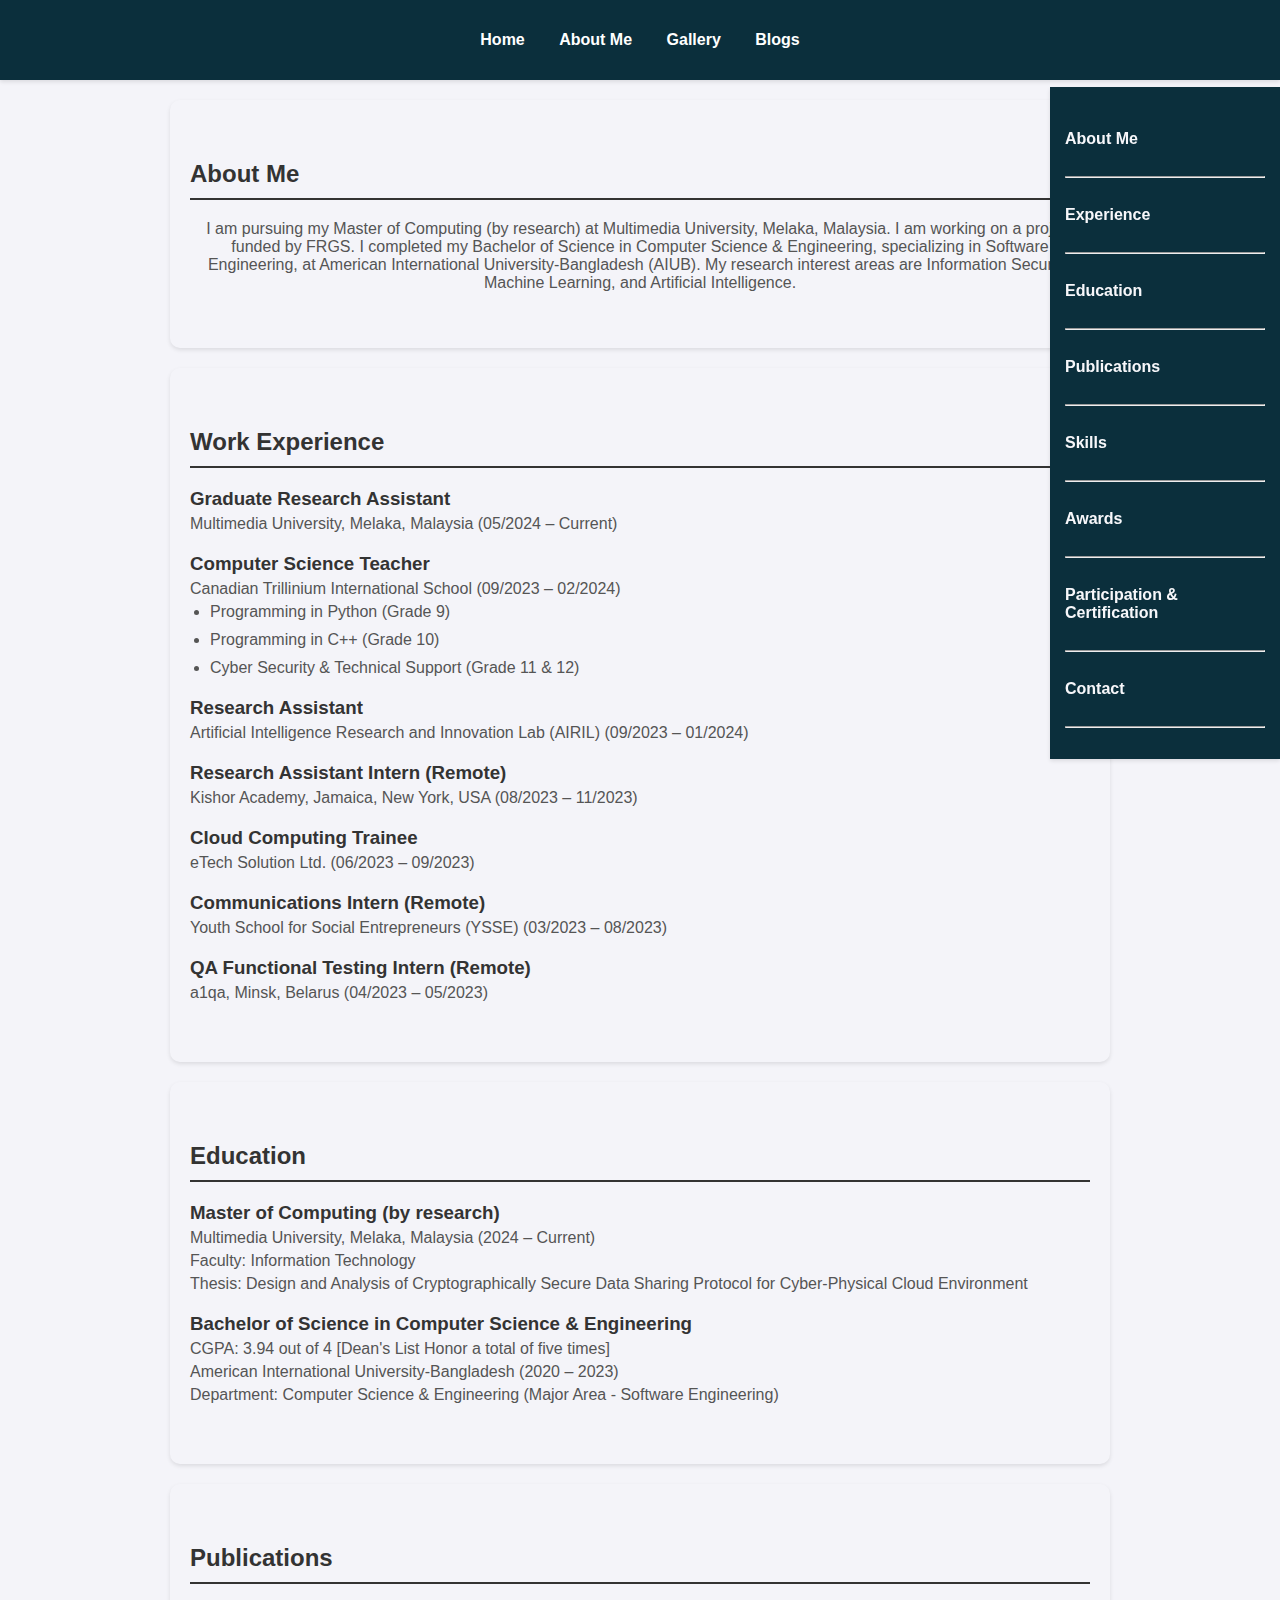
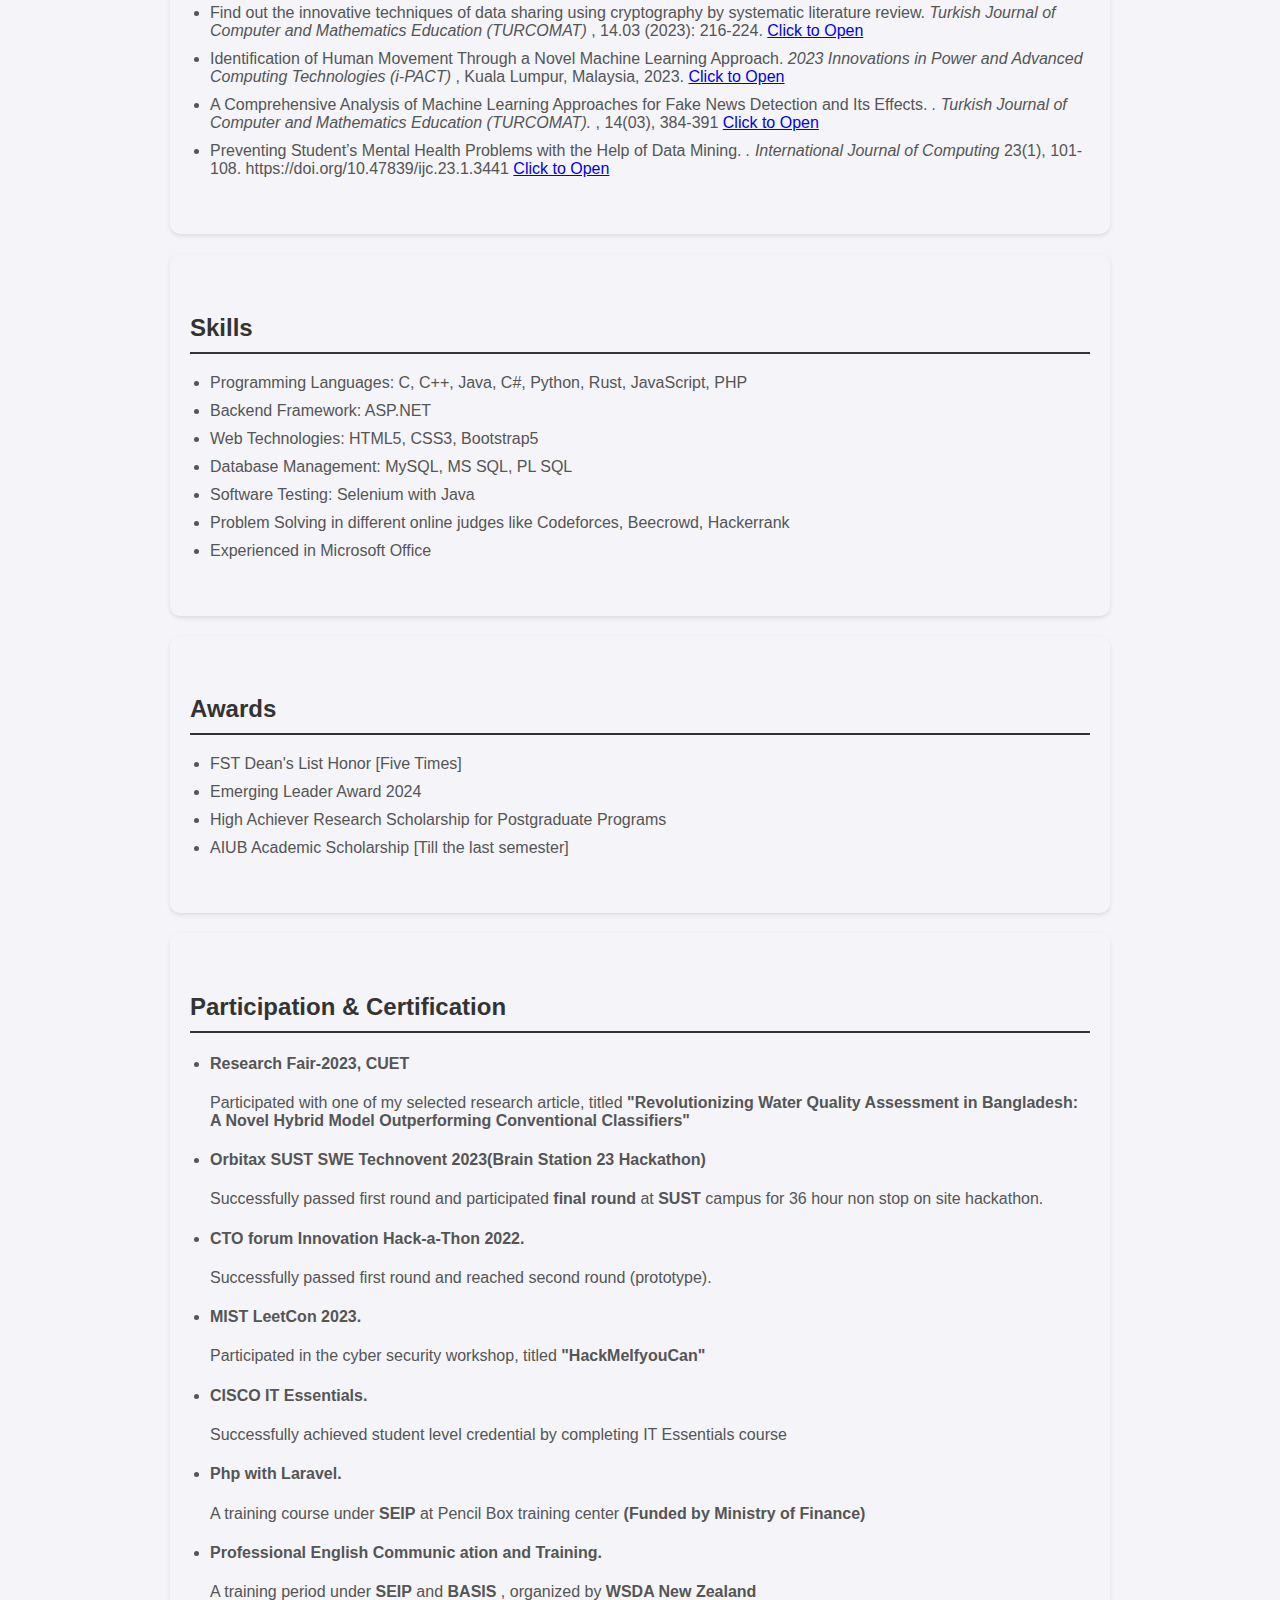
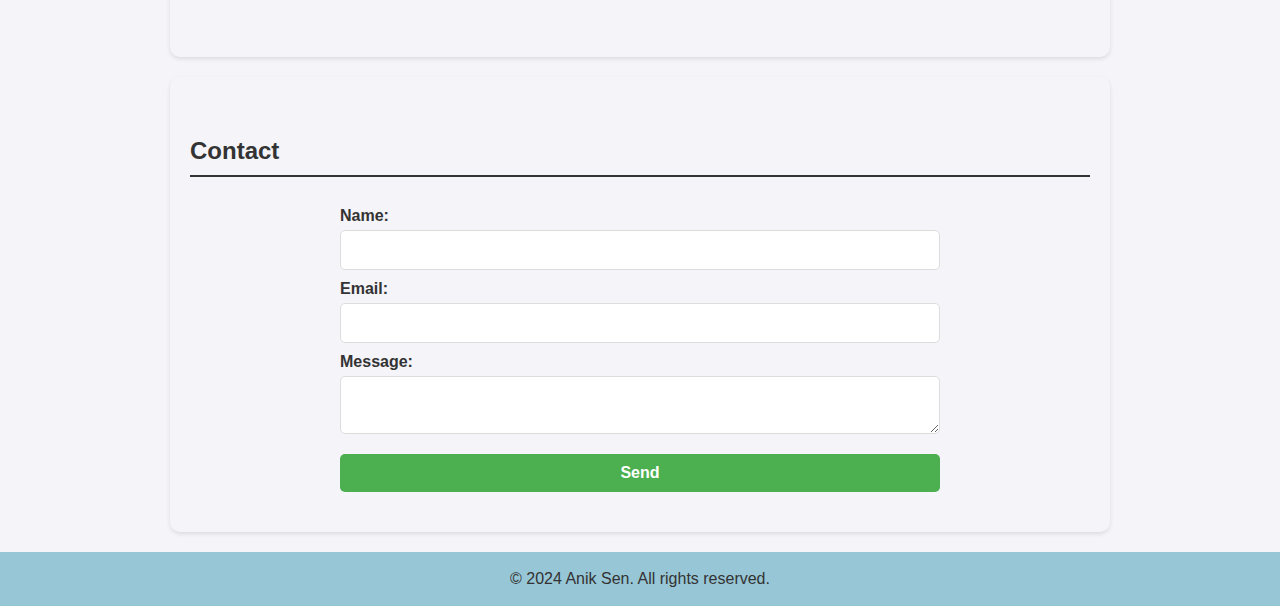
==== about_me.html @ b9b6cc16 "Updated on 8th July, 2024" ====
<!DOCTYPE html>
<html lang="en">
  <head>
    <meta charset="UTF-8" />
    <meta name="viewport" content="width=device-width, initial-scale=1.0" />
    <title>Anik Sen - Portfolio</title>
    <link rel="stylesheet" href="styles.css" />
  </head>
  <body>
    <header>
      <nav class="main-nav">
        <ul>
          <li><a href="#home">Home</a></li>
          <li><a href="about_me.html">About Me</a></li>

          <li><a href="gallery.html">Gallery</a></li>
         <li><a href="#home">Blogs</a></li>
         <!--  <li><a href="blog.html">Blogs</a></li>  --> 
        </ul>
      </nav>
    </header>

    <nav class="side-nav">
      <ul>
        <li><a href="#about">About Me</a></li>
        <hr></hr>
        <li><a href="#experience">Experience</a></li>
        <hr></hr>
        <li><a href="#education">Education</a></li>
        <hr></hr>
        <li><a href="#publications">Publications</a></li>
        <hr></hr>
        <li><a href="#skills">Skills</a></li>
        <hr></hr>
        <li><a href="#awards">Awards</a></li>
        <hr></hr>
        <li><a href="#participation">Participation & Certification</a></li>
        <hr></hr>
        <li><a href="#contact">Contact</a></li>
        <hr></hr>
      </ul>
    </nav>
    <section id="about">
      <h2>About Me</h2>
      <center>
        <p>
          I am pursuing my Master of Computing (by research) at Multimedia
          University, Melaka, Malaysia. I am working on a project funded by
          FRGS. I completed my Bachelor of Science in Computer Science &
          Engineering, specializing in Software Engineering, at American
          International University-Bangladesh (AIUB). My research interest areas
          are Information Security, Machine Learning, and Artificial
          Intelligence.
        </p>
      </center>
    </section>
    <section id="experience">
      <h2>Work Experience</h2>
      <div class="job">
        <h3>Graduate Research Assistant</h3>
        <p>Multimedia University, Melaka, Malaysia (05/2024 – Current)</p>
      </div>
      <div class="job">
        <h3>Computer Science Teacher</h3>
        <p>Canadian Trillinium International School (09/2023 – 02/2024)</p>
        <ul>
          <li>Programming in Python (Grade 9)</li>
          <li>Programming in C++ (Grade 10)</li>
          <li>Cyber Security & Technical Support (Grade 11 & 12)</li>
        </ul>
      </div>
      <div class="job">
        <h3>Research Assistant</h3>
        <p>
          Artificial Intelligence Research and Innovation Lab (AIRIL) (09/2023 –
          01/2024)
        </p>
      </div>
      <div class="job">
        <h3>Research Assistant Intern (Remote)</h3>
        <p>Kishor Academy, Jamaica, New York, USA (08/2023 – 11/2023)</p>
      </div>
      <div class="job">
        <h3>Cloud Computing Trainee</h3>
        <p>eTech Solution Ltd. (06/2023 – 09/2023)</p>
      </div>
      <div class="job">
        <h3>Communications Intern (Remote)</h3>
        <p>Youth School for Social Entrepreneurs (YSSE) (03/2023 – 08/2023)</p>
      </div>
      <div class="job">
        <h3>QA Functional Testing Intern (Remote)</h3>
        <p>a1qa, Minsk, Belarus (04/2023 – 05/2023)</p>
      </div>
    </section>
    <section id="education">
      <h2>Education</h2>
      <div class="education-item">
        <h3>Master of Computing (by research)</h3>
        <p>Multimedia University, Melaka, Malaysia (2024 – Current)</p>
        <p>Faculty: Information Technology</p>
        <p>
          Thesis: Design and Analysis of Cryptographically Secure Data Sharing
          Protocol for Cyber-Physical Cloud Environment
        </p>
      </div>
      <div class="education-item">
        <h3>Bachelor of Science in Computer Science & Engineering</h3>
        <p>CGPA: 3.94 out of 4 [Dean's List Honor a total of five times]</p>
        <p>American International University-Bangladesh (2020 – 2023)</p>
        <p>
          Department: Computer Science & Engineering (Major Area - Software
          Engineering)
        </p>
      </div>
    </section>
    <section id="publications">
      <h2>Publications</h2>
      <ul>
        <li>
          Find out the innovative techniques of data sharing using cryptography
          by systematic literature review.
          <em>
            Turkish Journal of Computer and Mathematics Education (TURCOMAT)
          </em>
          , 14.03 (2023): 216-224.
          <a
            href="https://www.researchgate.net/publication/375923392_Find_out_the_innovative_techniques_of_data_sharing_using_cryptography_by_systematic_literature_review"
          >
            Click to Open
          </a>
        </li>
        <li>
          Identification of Human Movement Through a Novel Machine Learning
          Approach.
          <em>
            2023 Innovations in Power and Advanced Computing Technologies
            (i-PACT)
          </em>
          , Kuala Lumpur, Malaysia, 2023.
          <a
            href="https://www.researchgate.net/publication/378500442_Identification_of_Human_Movement_Through_a_Novel_Machine_Learning_Approach"
          >
            Click to Open
          </a>
        </li>
        <li>
          A Comprehensive Analysis of Machine Learning Approaches for Fake News
          Detection and Its Effects.
          <em>
            . Turkish Journal of Computer and Mathematics Education (TURCOMAT).
          </em>
          , 14(03), 384-391
          <a
            href="https://www.researchgate.net/publication/372751805_A_Comprehensive_Analysis_of_Machine_Learning_Approaches_for_Fake_News_Detection_and_Its_Effects"
          >
            Click to Open
          </a>
        </li>
        <li>
          Preventing Student’s Mental Health Problems with the Help of Data
          Mining.
          <em>. International Journal of Computing</em>
          23(1), 101-108. https://doi.org/10.47839/ijc.23.1.3441
          <a
            href="https://www.researchgate.net/publication/379476043_Preventing_Student's_Mental_Health_Problems_with_the_Help_of_Data_Mining#home"
          >
            Click to Open
          </a>
        </li>
      </ul>
    </section>
    <section id="skills">
      <h2>Skills</h2>
      <ul>
        <li>
          Programming Languages: C, C++, Java, C#, Python, Rust, JavaScript, PHP
        </li>
        <li>Backend Framework: ASP.NET</li>
        <li>Web Technologies: HTML5, CSS3, Bootstrap5</li>
        <li>Database Management: MySQL, MS SQL, PL SQL</li>
        <li>Software Testing: Selenium with Java</li>
        <li>
          Problem Solving in different online judges like Codeforces, Beecrowd,
          Hackerrank
        </li>
        <li>Experienced in Microsoft Office</li>
      </ul>
    </section>
    <section id="awards">
      <h2>Awards</h2>
      <ul>
        <li>FST Dean's List Honor [Five Times]</li>
        <li>Emerging Leader Award 2024</li>
        <li>High Achiever Research Scholarship for Postgraduate Programs</li>
        <li>AIUB Academic Scholarship [Till the last semester]</li>
      </ul>
    </section>
    <section id="participation">
      <h2>Participation & Certification</h2>
      <ul>
        <li>
          <h4>Research Fair-2023, CUET</h4>
          <p>
            Participated with one of my selected research article, titled
            <b>
              "Revolutionizing Water Quality Assessment in Bangladesh: A Novel
              Hybrid Model Outperforming Conventional Classifiers"
            </b>
          </p>
        </li>
        <li>
          <h4>Orbitax SUST SWE Technovent 2023(Brain Station 23 Hackathon)</h4>
          <p>
            Successfully passed first round and participated
            <b>final round</b>
            at
            <b>SUST</b>
            campus for 36 hour non stop on site hackathon.
          </p>
        </li>

        <li>
          <h4>CTO forum Innovation Hack-a-Thon 2022.</h4>
          <p>
            Successfully passed first round and reached second round
            (prototype).
          </p>
        </li>

        <li>
          <h4>MIST LeetCon 2023.</h4>
          <p>
            Participated in the cyber security workshop, titled
            <b>"HackMeIfyouCan"</b>
          </p>
        </li>

        <li>
          <h4>CISCO IT Essentials.</h4>
          <p>
            Successfully achieved student level credential by completing IT
            Essentials course
          </p>
        </li>

        <li>
          <h4>Php with Laravel.</h4>
          <p>
            A training course under
            <b>SEIP</b>
            at Pencil Box training center
            <b>(Funded by Ministry of Finance)</b>
          </p>
        </li>

        <li>
          <h4>Professional English Communic ation and Training.</h4>
          <p>
            A training period under
            <b>SEIP</b>
            and
            <b>BASIS</b>
            , organized by
            <b>WSDA New Zealand</b>
          </p>
        </li>
      </ul>
    </section>
    <section id="contact">
      <h2>Contact</h2>
      <form action="submit_form.php" method="post">
        <label for="name">Name:</label>
        <input type="text" id="name" name="name" required />
        <label for="email">Email:</label>
        <input type="email" id="email" name="email" required />
        <label for="message">Message:</label>
        <textarea id="message" name="message" required></textarea>
        <button type="submit">Send</button>
      </form>
    </section>
    <footer>
      <p>&copy; 2024 Anik Sen. All rights reserved.</p>
    </footer>
  </body>
</html>
---- styles.css ----
/* Base Styles */
body {
    font-family: 'Arial', sans-serif;
    margin: 0;
    padding: 0;
    color: #333;
    background-color: #f4f4f9;
}

/* Header Styles */
header {
    background-color:#0b2f3c;
    color: #fff;
    padding: 15px 0;
    box-shadow: 0 2px 4px rgba(0, 0, 0, 0.1);
}

header nav ul {
    list-style-type: none;
    padding: 0;
    text-align: center;
}

header nav ul li {
    display: inline;
    margin: 0 15px;
}

header nav ul li a {
    color: #fff;
    text-decoration: none;
    font-weight: bold;
    position: relative;
    display: inline-block;
    transition: color 0.3s;
}

header nav ul li a::after {
    content: '';
    position: absolute;
    width: 100%;
    height: 2px;
    bottom: -5px;
    left: 0;
    background-color: #fff;
    visibility: hidden;
    transform: scaleX(0);
    transition: all 0.3s ease-in-out;
}

header nav ul li a:hover::after {
    visibility: visible;
    transform: scaleX(1);
}

header nav ul li a:hover {
    color: #333;
    text-shadow: 0 0 10px #fff;
}
/* Existing styles remain the same */

/* Side Navigation Styles */
.side-nav {
    position: fixed;
    right: 0;
    top: 87px;
    width: 200px;
    background-color: #0b2f3c; /* Same as header background */
    padding: 15px;
    box-shadow: 0 2px 4px rgba(0, 0, 0, 0.1);
  }
  
  .side-nav ul {
    list-style-type: none;
    padding: 0;
    text-align: left;
  }
  
  .side-nav ul li {
    margin: 28px 0;
  }
  
  .side-nav ul li a {
    color: rgb(247, 247, 250); /* Change link color to blue */
    text-decoration: none;
    font-weight: bold;
    position: relative;
    display: block;
    transition: color 0.3s;
  }
  
  .side-nav ul li a:hover {
    color: #333;
    text-shadow: 0 0 10px #fff;
  }
  
/* Section Styles */
section {
    padding: 40px 20px;
    margin: 20px auto;
    max-width: 900px;
    border-radius: 10px;
    box-shadow: 0 2px 4px rgba(0, 0, 0, 0.1);
}

section h2 {
    color: #333;
    border-bottom: 2px solid #333;
    padding-bottom: 10px;
    margin-bottom: 20px;
}
section:hover {
    transform: scale(1.05);
    box-shadow: 0 8px 16px rgba(0, 0, 0, 0.2);
}

section p, section ul, section form {
    color: #555;
}

/* Individual Section Colors */
.intro {
    background-color: #e3f2fd; /* Light Blue */
}

.jobs {
    background-color: #ffebee; /* Light Red */
}

.education {
    background-color: #e8f5e9; /* Light Green */
}

.publications {
    background-color: #fff3e0; /* Light Orange */
}

.skills {
    background-color: #f3e5f5; /* Light Purple */
}

.contact {
    background-color: #e0f7fa; /* Light Cyan */
}

/* Intro Section */
.intro {
    text-align: center;
}

.intro img {
    width: 150px;
    height: 150px;
    border-radius: 50%;
    margin-bottom: 20px;
}

.intro h1 {
    margin-top: 0;
    color: #333;
}

.intro p {
    margin: 5px 0;
}
.intro img:hover {
    transform: scale(1.1);
}

/* Job and Education Styles */
.job, .education-item {
    margin-bottom: 20px;
}

.job h3, .education-item h3 {
    margin: 0;
    color: #333;
}

.job p, .education-item p, .job ul {
    margin: 5px 0;
    color: #555;
}

.job ul {
    padding-left: 20px;
}

/* Publications and Skills */
section ul {
    padding-left: 20px;
}

section ul li {
    margin-bottom: 10px;
}
/* Memories Section */
.memories {
    text-align: center;
}

.gallery {
    display: flex;
    justify-content: center;
    flex-wrap: wrap;
}

.gallery img {
    margin: 10px;
    width: 300px;
    height: 250px;
    object-fit: cover;
    transition: all 0.3s ease;
    border-radius: 10px;
}

.gallery img:hover {
    transform: scale(1.1);
}
/* Contact Form */
form {
    display: flex;
    flex-direction: column;
    max-width: 600px;
    margin: auto;
}

form label {
    margin-top: 10px;
    font-weight: bold;
    color: #333;
}

form input, form textarea {
    padding: 10px;
    margin-top: 5px;
    border: 1px solid #ddd;
    border-radius: 5px;
    font-family: inherit;
    font-size: 16px;
}

form button {
    padding: 10px;
    margin-top: 20px;
    background-color: #4CAF50;
    color: #fff;
    border: none;
    border-radius: 5px;
    cursor: pointer;
    transition: background-color 0.3s;
    font-size: 16px;
    font-weight: bold;
}

form button:hover {
    background-color: #45a049;
}

/* Footer Styles */
footer {
    background-color: #97c6d6; /* Light Blue */
    color: #333;
    text-align: center;
    padding: 2px 0;
    margin-top: 20px;
}
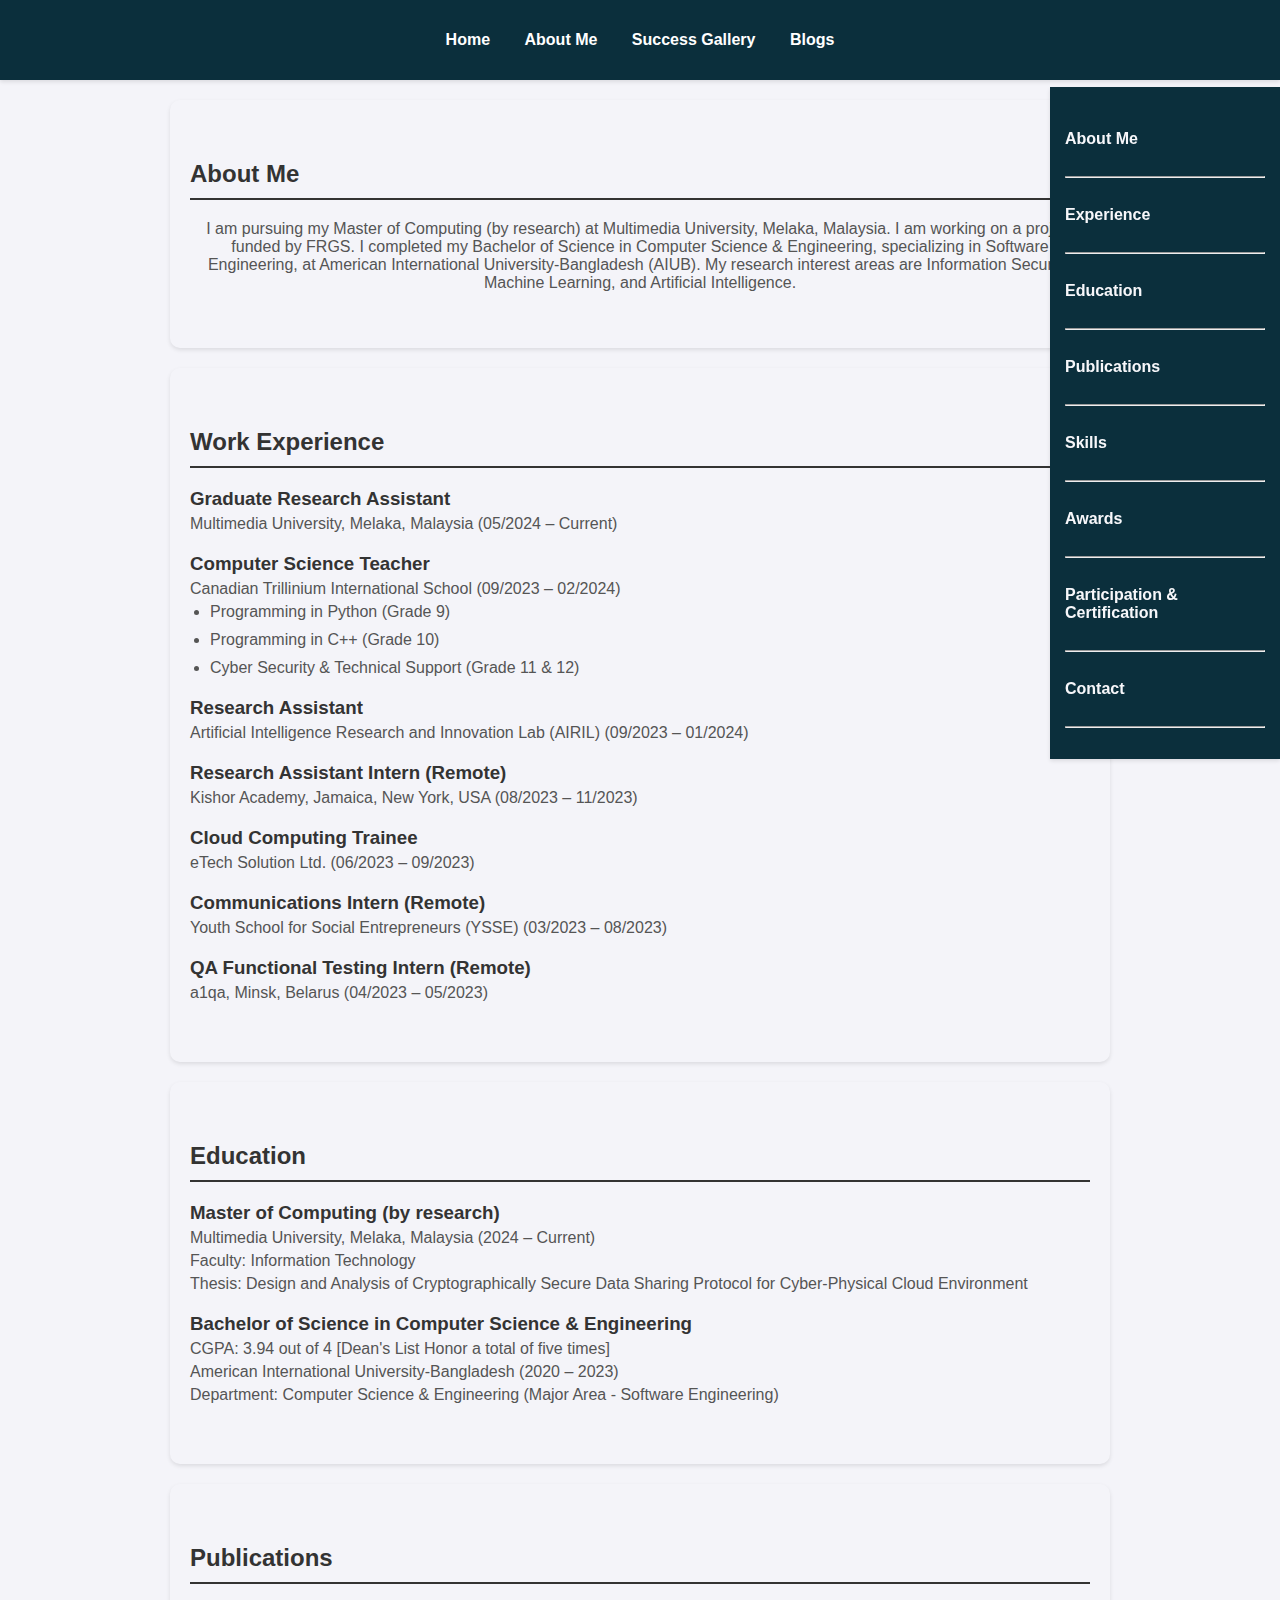
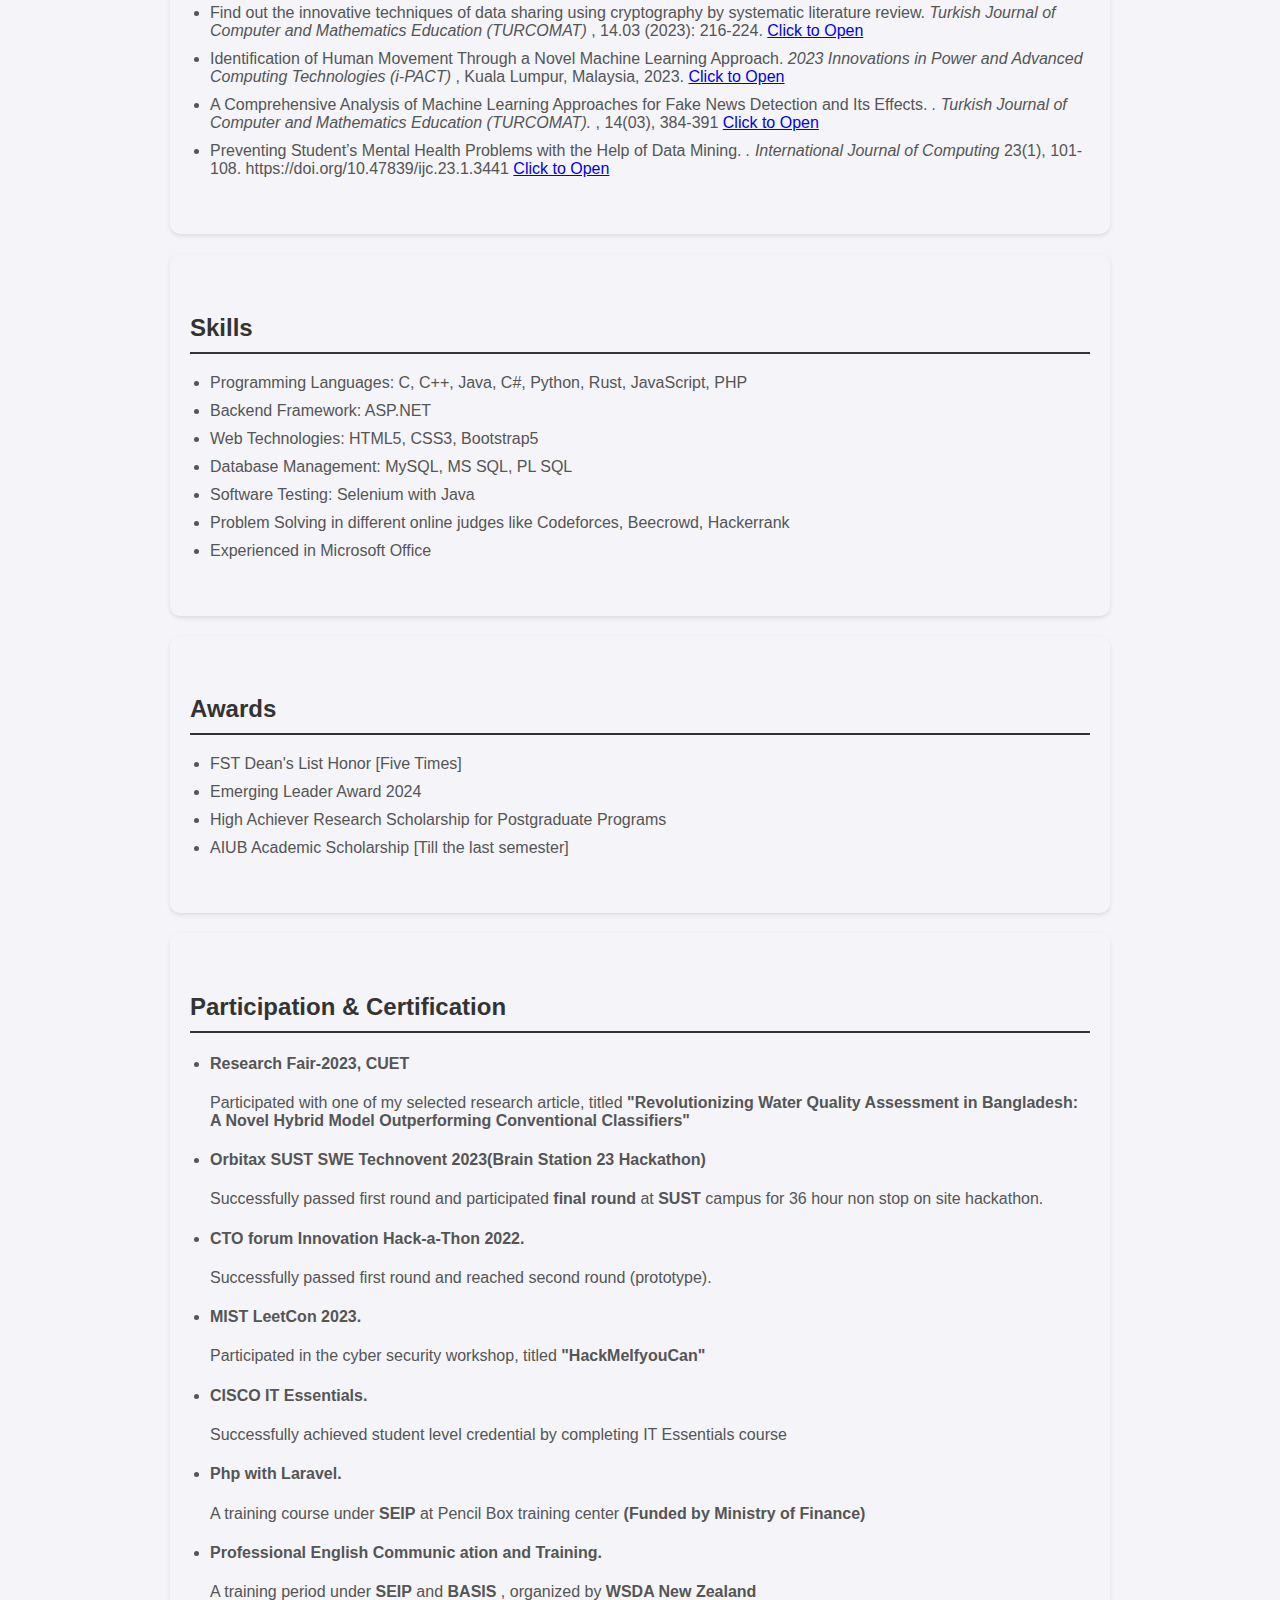
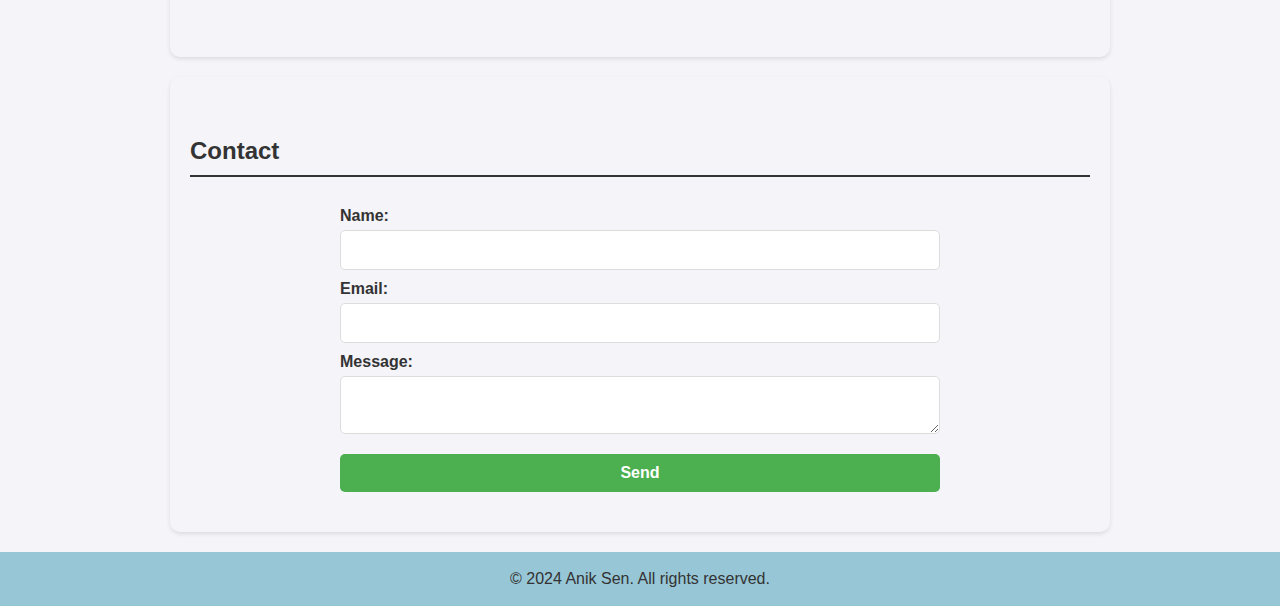
==== commit 1a0840b4: "Updated on 8th July, 2024" ====
--- a/about_me.html
+++ b/about_me.html
@@ -10,11 +10,11 @@
     <header>
       <nav class="main-nav">
         <ul>
-          <li><a href="#home">Home</a></li>
+          <li><a href="index.html">Home</a></li>
           <li><a href="about_me.html">About Me</a></li>
 
-          <li><a href="gallery.html">Gallery</a></li>
-         <li><a href="#home">Blogs</a></li>
+          <li><a href="gallery.html">Success Gallery</a></li>
+         <li><a href="blog.html">Blogs</a></li>
          <!--  <li><a href="blog.html">Blogs</a></li>  --> 
         </ul>
       </nav>
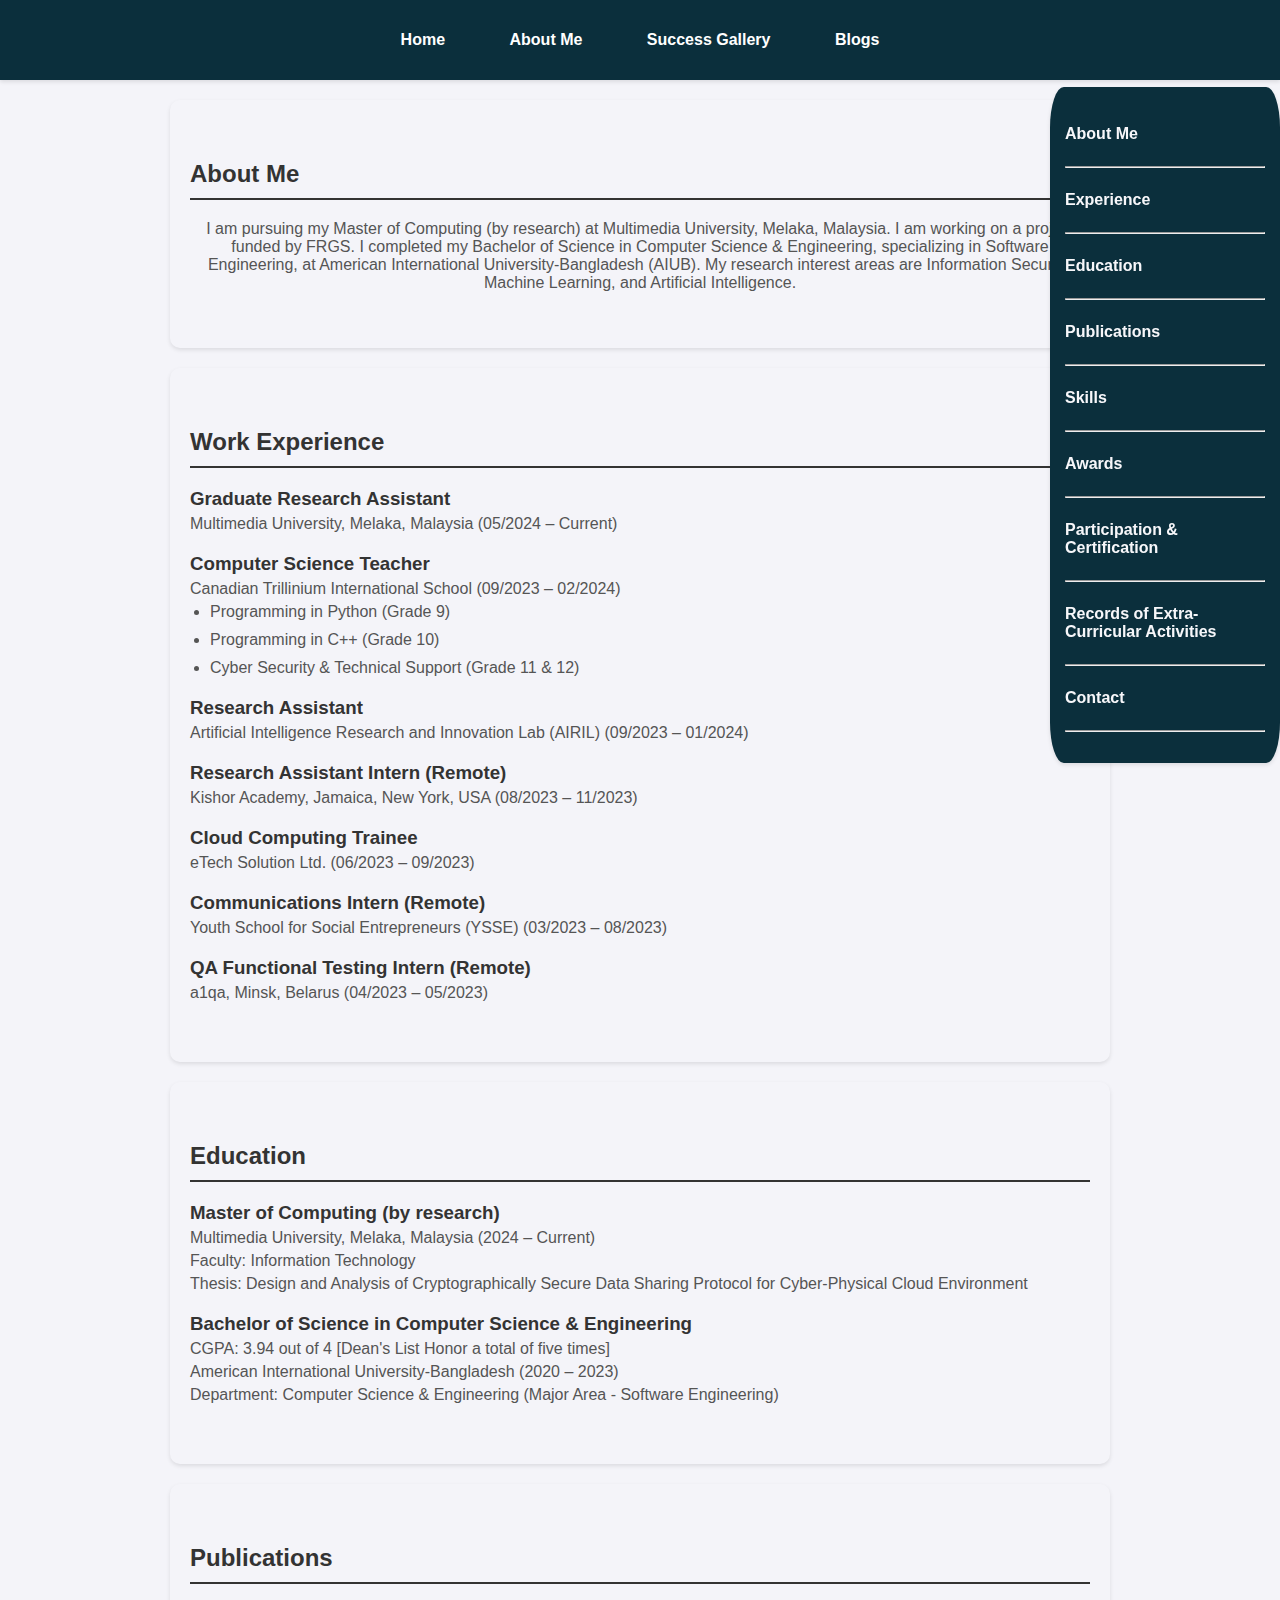
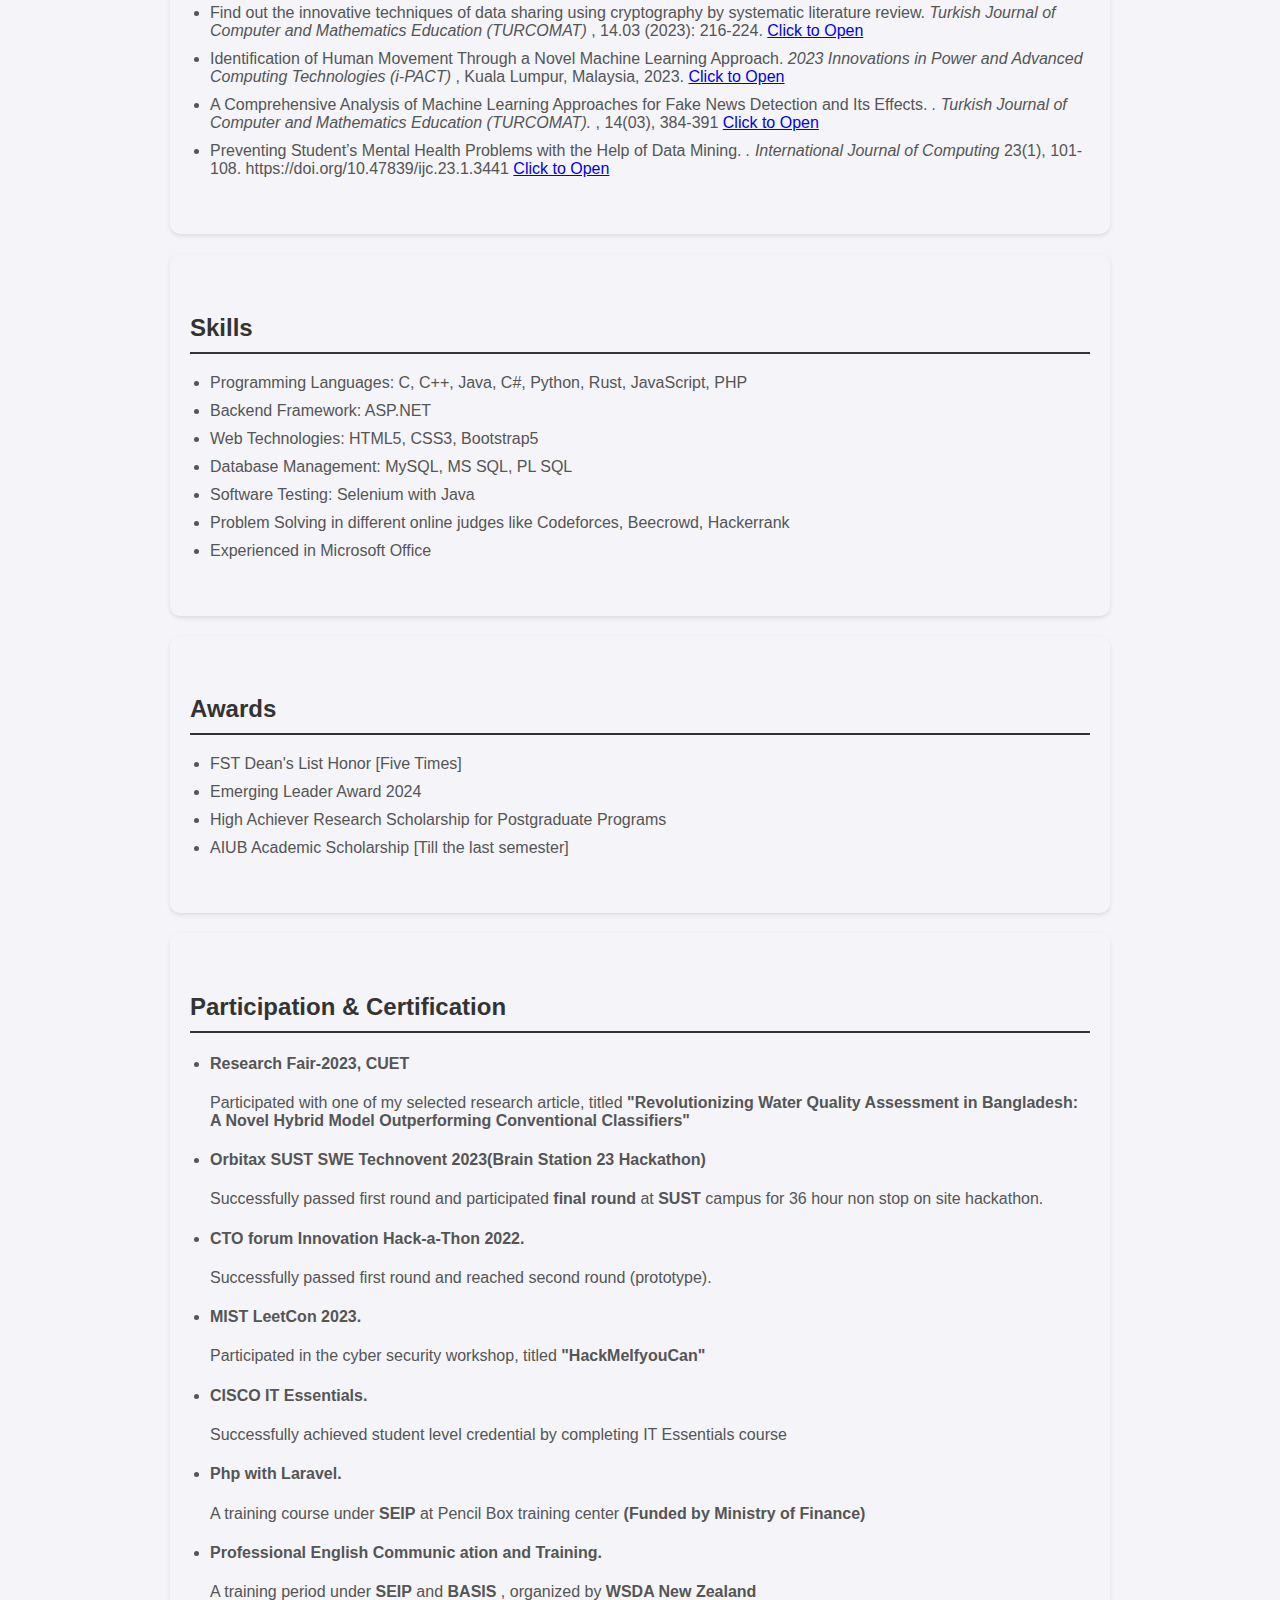
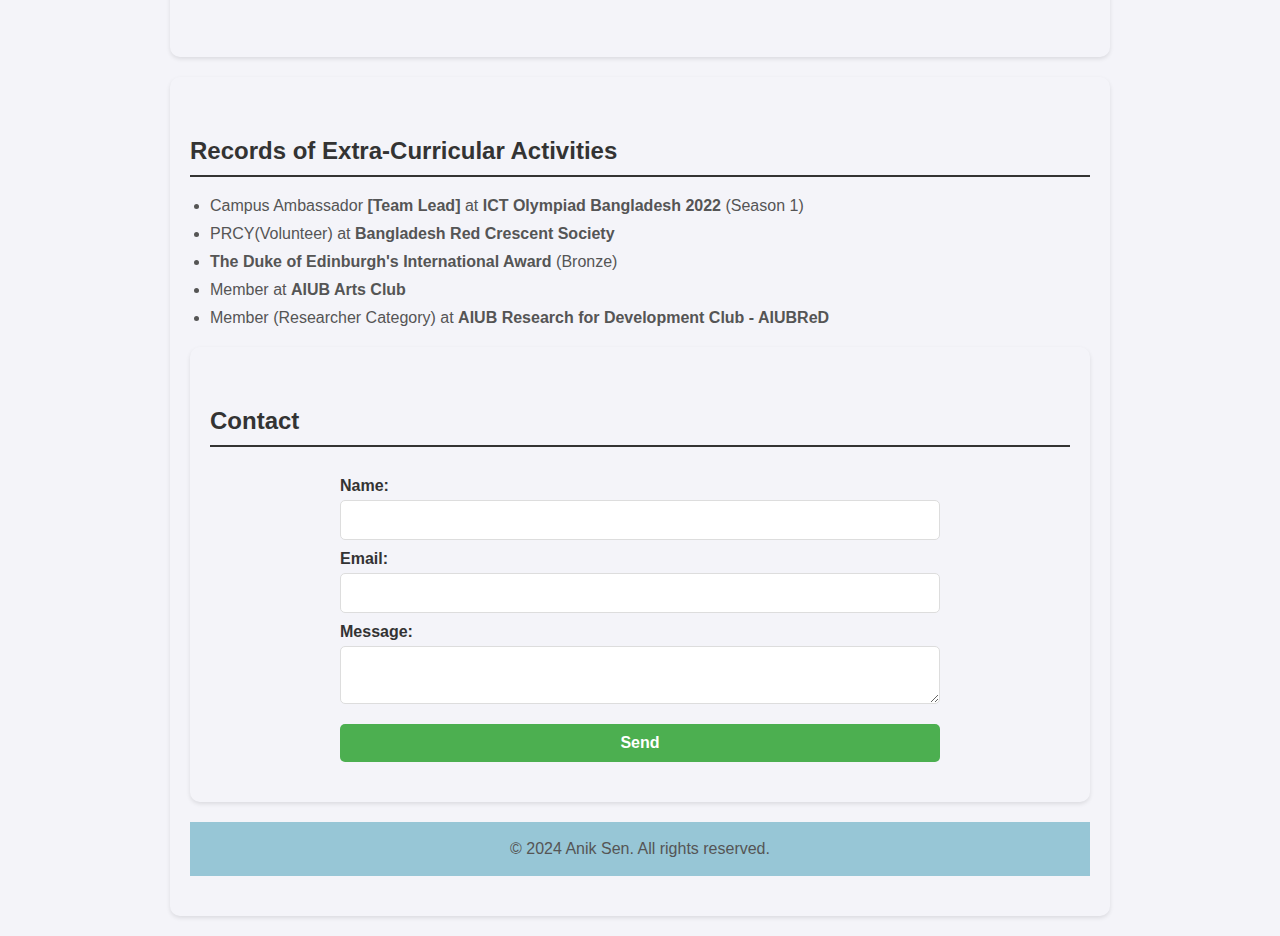
==== commit 41208d99: "Updated on 8th July, 2024" ====
--- a/about_me.html
+++ b/about_me.html
@@ -36,6 +36,8 @@
         <hr></hr>
         <li><a href="#participation">Participation & Certification</a></li>
         <hr></hr>
+        <li><a href="#extra-curricular">Records of Extra-Curricular Activities</a></li>
+        <hr></hr>
         <li><a href="#contact">Contact</a></li>
         <hr></hr>
       </ul>
@@ -267,6 +269,15 @@
         </li>
       </ul>
     </section>
+    <section id="extra-curricular">
+        <h2>Records of Extra-Curricular Activities</h2>
+        <ul>
+          <li>Campus Ambassador <b>[Team Lead]</b> at <b>ICT Olympiad Bangladesh 2022</b> (Season 1)</li>
+          <li>PRCY(Volunteer) at <b>Bangladesh Red Crescent Society</b></li>
+          <li><b>The Duke of Edinburgh's International Award </b>(Bronze)</li>
+          <li>Member at <b>AIUB Arts Club</b></li>
+          <li>Member (Researcher Category) at <b>AIUB Research for Development Club - AIUBReD</b></li>
+        </ul>
     <section id="contact">
       <h2>Contact</h2>
       <form action="submit_form.php" method="post">
--- a/styles.css
+++ b/styles.css
@@ -23,7 +23,7 @@
 
 header nav ul li {
     display: inline;
-    margin: 0 15px;
+    margin: 0 30px;
 }
 
 header nav ul li a {
@@ -54,8 +54,8 @@
 }
 
 header nav ul li a:hover {
-    color: #333;
-    text-shadow: 0 0 10px #fff;
+    color: #530404;
+    text-shadow: 0 0 20px #fff;
 }
 /* Existing styles remain the same */
 
@@ -68,6 +68,7 @@
     background-color: #0b2f3c; /* Same as header background */
     padding: 15px;
     box-shadow: 0 2px 4px rgba(0, 0, 0, 0.1);
+    border-radius: 6%;
   }
   
   .side-nav ul {
@@ -77,7 +78,7 @@
   }
   
   .side-nav ul li {
-    margin: 28px 0;
+    margin: 23px 0;
   }
   
   .side-nav ul li a {
@@ -265,3 +266,58 @@
     padding: 2px 0;
     margin-top: 20px;
 }
+@media (max-width: 768px) {
+    header nav ul li {
+        display: block;
+        margin: 10px 0;
+    }
+
+    .side-nav {
+        width: 100%;
+        height: 50px; /* Adjust height as needed */
+        position: fixed;
+        top: 87px;
+        left: 0;
+        right: 0;
+        overflow-x: auto;
+        white-space: nowrap;
+        background-color: #0b2f3c;
+        box-shadow: 0 2px 4px rgba(0, 0, 0, 0.1);
+    }
+
+    .side-nav ul {
+        display: flex;
+        flex-direction: row;
+        padding: 0;
+        margin: 0;
+    }
+
+    .side-nav ul li {
+        display: inline-block;
+        margin: 0 15px;
+    }
+
+    .side-nav ul li a {
+        display: inline-block;
+        color: rgb(247, 247, 250);
+        text-decoration: none;
+        font-weight: bold;
+        padding: 15px 10px;
+        white-space: nowrap;
+    }
+
+
+    section {
+        padding: 20px;
+        margin: 10px;
+    }
+
+    .gallery img {
+        width: 100%;
+        height: auto;
+    }
+
+    form {
+        width: 100%;
+    }
+}
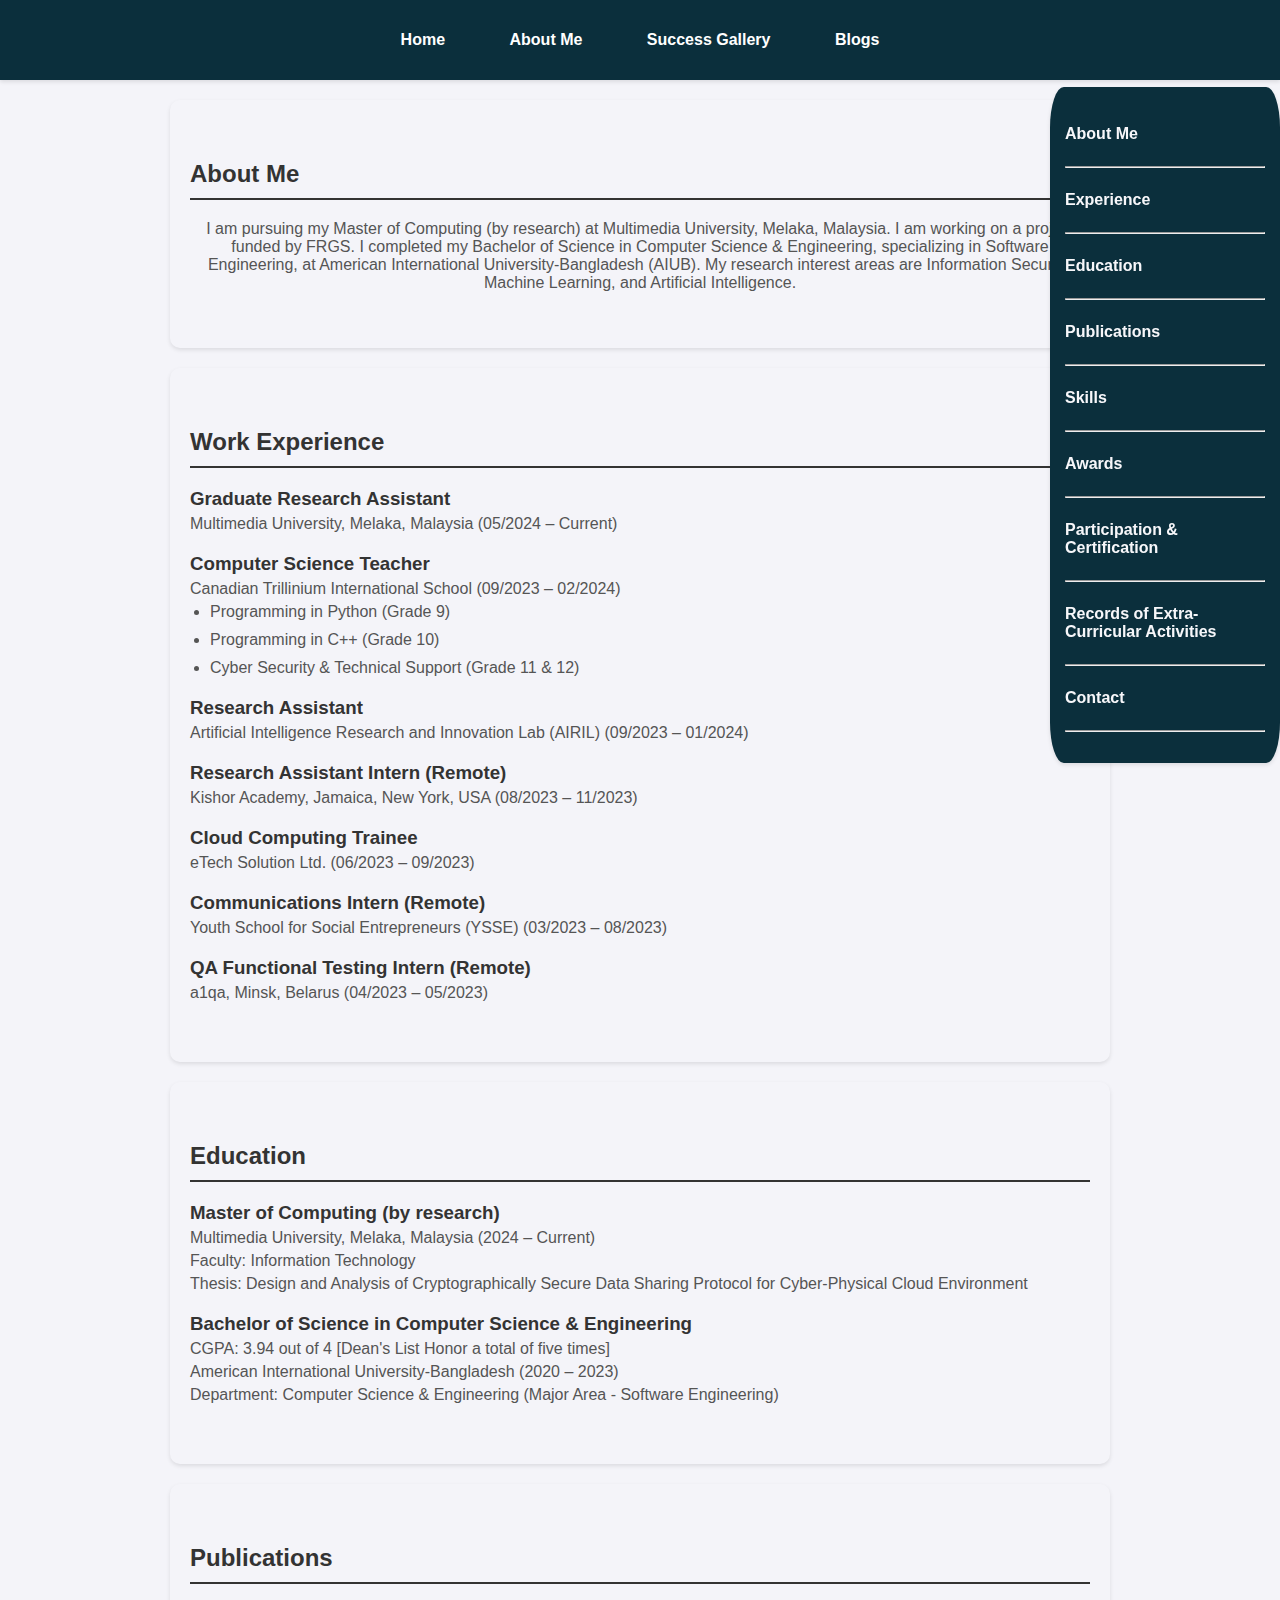
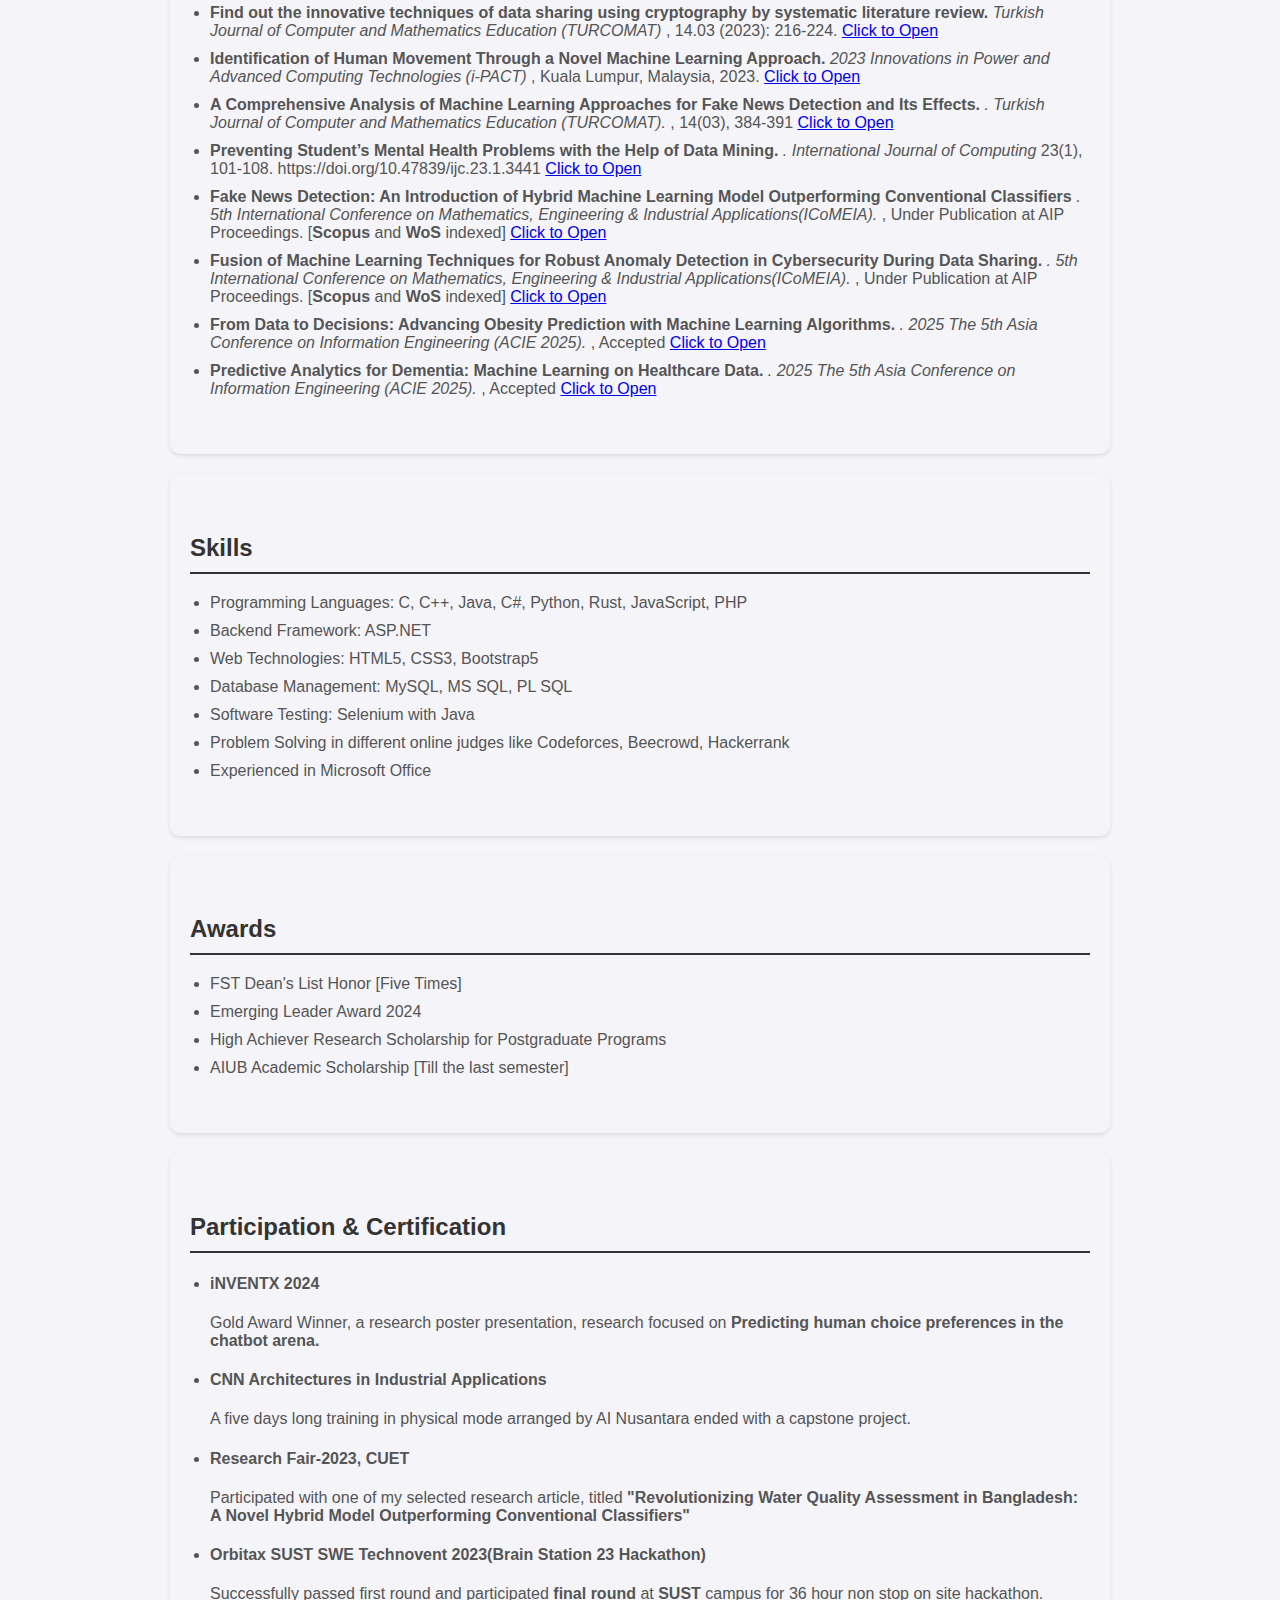
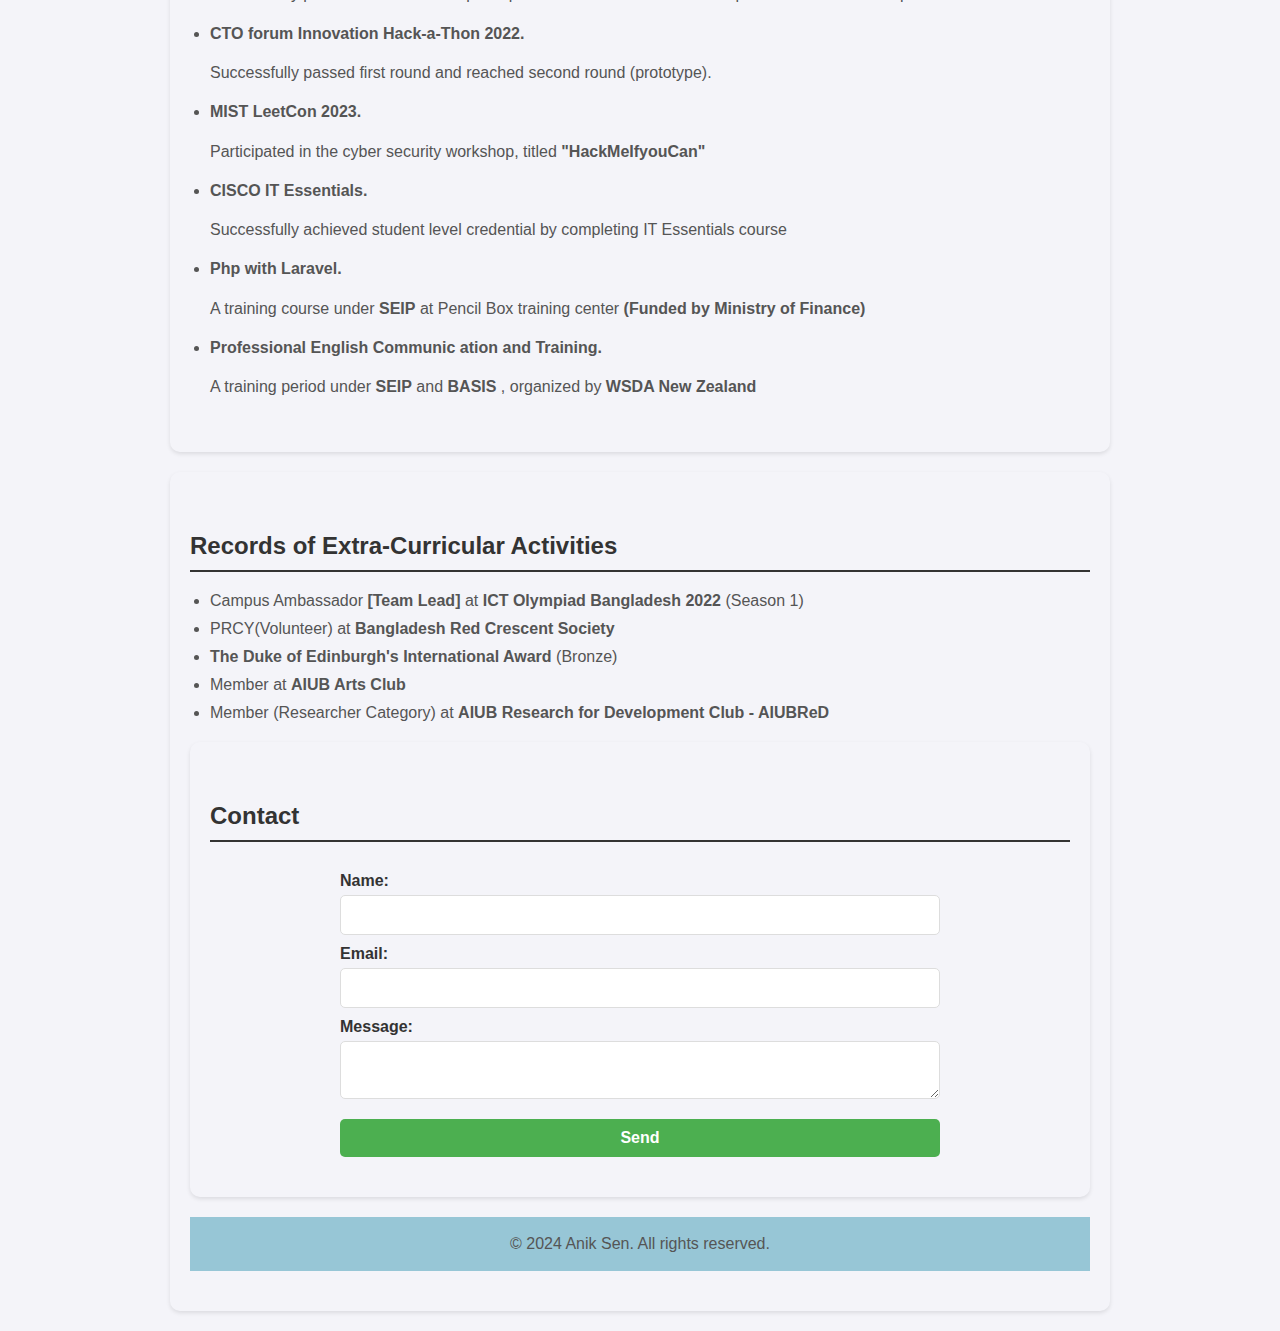
==== commit 626e93b5: "Updated on 15th Nov, 24" ====
--- a/about_me.html
+++ b/about_me.html
@@ -120,8 +120,8 @@
       <h2>Publications</h2>
       <ul>
         <li>
-          Find out the innovative techniques of data sharing using cryptography
-          by systematic literature review.
+          <b>Find out the innovative techniques of data sharing using cryptography
+            by systematic literature review.</b>
           <em>
             Turkish Journal of Computer and Mathematics Education (TURCOMAT)
           </em>
@@ -133,8 +133,8 @@
           </a>
         </li>
         <li>
-          Identification of Human Movement Through a Novel Machine Learning
-          Approach.
+          <b>Identification of Human Movement Through a Novel Machine Learning
+            Approach.</b>
           <em>
             2023 Innovations in Power and Advanced Computing Technologies
             (i-PACT)
@@ -147,8 +147,8 @@
           </a>
         </li>
         <li>
-          A Comprehensive Analysis of Machine Learning Approaches for Fake News
-          Detection and Its Effects.
+          <b>A Comprehensive Analysis of Machine Learning Approaches for Fake News
+            Detection and Its Effects.</b>
           <em>
             . Turkish Journal of Computer and Mathematics Education (TURCOMAT).
           </em>
@@ -160,14 +160,60 @@
           </a>
         </li>
         <li>
-          Preventing Student’s Mental Health Problems with the Help of Data
-          Mining.
+          <b>Preventing Student’s Mental Health Problems with the Help of Data
+            Mining.</b>
           <em>. International Journal of Computing</em>
           23(1), 101-108. https://doi.org/10.47839/ijc.23.1.3441
           <a
             href="https://www.researchgate.net/publication/379476043_Preventing_Student's_Mental_Health_Problems_with_the_Help_of_Data_Mining#home"
           >
             Click to Open
+          </a>
+        </li>
+        <li>
+          <b>Fake News Detection: An Introduction of Hybrid Machine Learning Model Outperforming Conventional Classifiers </b>
+          <em>
+            . 5th International Conference on Mathematics, Engineering & Industrial Applications(ICoMEIA).
+          </em>
+          , Under Publication at AIP Proceedings. [<b>Scopus</b> and <b>WoS </b>indexed]
+          <a
+            href="https://icomeia.unimap.edu.my/"
+          >
+            Click to Open
+          </a>
+        </li>
+        <li>
+          <b> Fusion of Machine Learning Techniques for Robust Anomaly Detection in Cybersecurity During Data Sharing.</b>
+          <em>
+            . 5th International Conference on Mathematics, Engineering & Industrial Applications(ICoMEIA).
+          </em>
+          , Under Publication at AIP Proceedings. [<b>Scopus</b> and <b>WoS </b>indexed]
+          <a
+            href="https://icomeia.unimap.edu.my/"
+          >
+           Click to Open
+          </a>
+        </li><li>
+          <b> From Data to Decisions: Advancing Obesity Prediction with Machine Learning Algorithms.</b>
+          <em>
+            . 2025 The 5th Asia Conference on Information Engineering (ACIE 2025).
+          </em>
+          , Accepted
+          <a
+            href="https://acie.org/"
+          >
+           Click to Open
+          </a>
+        </li><li>
+          <b> Predictive Analytics for Dementia: Machine Learning on Healthcare Data.</b>
+          <em>
+            . 2025 The 5th Asia Conference on Information Engineering (ACIE 2025).
+          </em>
+          , Accepted
+          <a
+            href="https://acie.org/"
+          >
+           Click to Open
           </a>
         </li>
       </ul>
@@ -202,6 +248,24 @@
       <h2>Participation & Certification</h2>
       <ul>
         <li>
+          <h4>iNVENTX 2024 </h4>
+          <p>
+            Gold Award Winner, a research poster presentation, research focused on 
+            <b>
+              Predicting human choice preferences in the chatbot arena.
+            </b>
+          </p>
+        </li>
+          <li>
+            <h4> CNN Architectures in Industrial Applications</h4>
+            <p>
+              A five days long training in physical mode arranged by AI Nusantara ended with a capstone project.
+              <b>
+                
+              </b>
+            </p>
+          </li>
+          <li>
           <h4>Research Fair-2023, CUET</h4>
           <p>
             Participated with one of my selected research article, titled
@@ -278,18 +342,22 @@
           <li>Member at <b>AIUB Arts Club</b></li>
           <li>Member (Researcher Category) at <b>AIUB Research for Development Club - AIUBReD</b></li>
         </ul>
-    <section id="contact">
-      <h2>Contact</h2>
-      <form action="submit_form.php" method="post">
-        <label for="name">Name:</label>
-        <input type="text" id="name" name="name" required />
-        <label for="email">Email:</label>
-        <input type="email" id="email" name="email" required />
-        <label for="message">Message:</label>
-        <textarea id="message" name="message" required></textarea>
-        <button type="submit">Send</button>
-      </form>
-    </section>
+  <section id="contact">
+  <h2>Contact</h2>
+  <form action="submit_form.php" method="post">
+    <label for="name">Name:</label>
+    <input type="text" id="name" name="name" required />
+    
+    <label for="email">Email:</label>
+    <input type="email" id="email" name="email" required />
+    
+    <label for="message">Message:</label>
+    <textarea id="message" name="message" required></textarea>
+    
+    <button type="submit">Send</button>
+  </form>
+</section>
+
     <footer>
       <p>&copy; 2024 Anik Sen. All rights reserved.</p>
     </footer>
--- a/styles.css
+++ b/styles.css
@@ -1,323 +1,342 @@
 /* Base Styles */
 body {
-    font-family: 'Arial', sans-serif;
-    margin: 0;
-    padding: 0;
-    color: #333;
-    background-color: #f4f4f9;
+  font-family: "Arial", sans-serif;
+  margin: 0;
+  padding: 0;
+  color: #333;
+  background-color: #f4f4f9;
 }
 
 /* Header Styles */
 header {
-    background-color:#0b2f3c;
-    color: #fff;
-    padding: 15px 0;
+  background-color: #0b2f3c;
+  color: #fff;
+  padding: 15px 0;
+  box-shadow: 0 2px 4px rgba(0, 0, 0, 0.1);
+}
+
+header nav ul {
+  list-style-type: none;
+  padding: 0;
+  text-align: center;
+}
+
+header nav ul li {
+  display: inline;
+  margin: 0 30px;
+}
+
+header nav ul li a {
+  color: #fff;
+  text-decoration: none;
+  font-weight: bold;
+  position: relative;
+  display: inline-block;
+  transition: color 0.3s;
+}
+
+header nav ul li a::after {
+  content: "";
+  position: absolute;
+  width: 100%;
+  height: 2px;
+  bottom: -5px;
+  left: 0;
+  background-color: #fff;
+  visibility: hidden;
+  transform: scaleX(0);
+  transition: all 0.3s ease-in-out;
+}
+
+header nav ul li a:hover::after {
+  visibility: visible;
+  transform: scaleX(1);
+}
+
+header nav ul li a:hover {
+  color: #530404;
+  text-shadow: 0 0 20px #fff;
+}
+/* Existing styles remain the same */
+
+/* Side Navigation Styles */
+.side-nav {
+  position: fixed;
+  right: 0;
+  top: 87px;
+  width: 200px;
+  background-color: #0b2f3c; /* Same as header background */
+  padding: 15px;
+  box-shadow: 0 2px 4px rgba(0, 0, 0, 0.1);
+  border-radius: 6%;
+}
+
+.side-nav ul {
+  list-style-type: none;
+  padding: 0;
+  text-align: left;
+}
+
+.side-nav ul li {
+  margin: 23px 0;
+}
+
+.side-nav ul li a {
+  color: rgb(247, 247, 250); /* Change link color to blue */
+  text-decoration: none;
+  font-weight: bold;
+  position: relative;
+  display: block;
+  transition: color 0.3s;
+}
+
+.side-nav ul li a:hover {
+  color: #333;
+  text-shadow: 0 0 10px #fff;
+}
+
+/* Section Styles */
+section {
+  padding: 40px 20px;
+  margin: 20px auto;
+  max-width: 900px;
+  border-radius: 10px;
+  box-shadow: 0 2px 4px rgba(0, 0, 0, 0.1);
+}
+
+section h2 {
+  color: #333;
+  border-bottom: 2px solid #333;
+  padding-bottom: 10px;
+  margin-bottom: 20px;
+}
+section:hover {
+  transform: scale(1.05);
+  box-shadow: 0 8px 16px rgba(0, 0, 0, 0.2);
+  background-color: #e4f1ff;
+}
+
+section p,
+section ul,
+section form {
+  color: #555;
+}
+
+/* Individual Section Colors */
+.intro {
+  background-color: #e3f2fd; /* Light Blue */
+  border-radius: 15px;
+}
+
+.jobs {
+  background-color: #f5d3d8; /* Light Red */
+}
+
+.education {
+  background-color: #e8f5e9; /* Light Green */
+}
+
+.publications {
+  background-color: #fff3e0; /* Light Orange */
+}
+
+.skills {
+  background-color: #f3e5f5; /* Light Purple */
+}
+
+.contact {
+  background-color: #e0f7fa; /* Light Cyan */
+}
+
+/* Intro Section */
+.intro {
+  text-align: center;
+}
+
+.intro img {
+  width: 150px;
+  height: 150px;
+  border-radius: 50%;
+  margin-bottom: 20px;
+}
+
+.intro h1 {
+  margin-top: 0;
+  color: #333;
+}
+
+.intro p {
+  margin: 5px 0;
+}
+.intro img:hover {
+  transform: scale(1.1);
+}
+
+/* Job and Education Styles */
+.job,
+.education-item {
+  margin-bottom: 20px;
+}
+
+.job h3,
+.education-item h3 {
+  margin: 0;
+  color: #333;
+}
+
+.job p,
+.education-item p,
+.job ul {
+  margin: 5px 0;
+  color: #555;
+}
+
+.job ul {
+  padding-left: 20px;
+}
+
+/* Publications and Skills */
+section ul {
+  padding-left: 20px;
+}
+
+section ul li {
+  margin-bottom: 10px;
+}
+/* Memories Section */
+.memories {
+  text-align: center;
+}
+
+.gallery {
+  display: flex;
+  flex-wrap: wrap;
+  gap: 10px;
+  justify-content: space-between;
+}
+
+.gallery figure {
+  flex: 1 1 calc(33% - 10px); /* Adjusted for three columns */
+  margin: 0;
+  padding: 0;
+  box-sizing: border-box;
+  transition: transform 0.3s ease;
+}
+
+.gallery figure img {
+  width: 100%;
+  height: 250px;
+  object-fit: cover;
+  border-radius: 10px;
+  transition: transform 0.3s ease;
+}
+
+.gallery figure:hover {
+  transform: scale(1.05);
+}
+/* Contact Form */
+form {
+  display: flex;
+  flex-direction: column;
+  max-width: 600px;
+  margin: auto;
+}
+
+form label {
+  margin-top: 10px;
+  font-weight: bold;
+  color: #333;
+}
+
+form input,
+form textarea {
+  padding: 10px;
+  margin-top: 5px;
+  border: 1px solid #ddd;
+  border-radius: 5px;
+  font-family: inherit;
+  font-size: 16px;
+}
+
+form button {
+  padding: 10px;
+  margin-top: 20px;
+  background-color: #4caf50;
+  color: #fff;
+  border: none;
+  border-radius: 5px;
+  cursor: pointer;
+  transition: background-color 0.3s;
+  font-size: 16px;
+  font-weight: bold;
+}
+
+form button:hover {
+  background-color: #45a049;
+}
+
+/* Footer Styles */
+footer {
+  background-color: #97c6d6; /* Light Blue */
+  color: #333;
+  text-align: center;
+  padding: 2px 0;
+  margin-top: 20px;
+}
+@media (max-width: 768px) {
+  header nav ul li {
+    display: block;
+    margin: 10px 0;
+  }
+
+  .side-nav {
+    width: 100%;
+    height: 50px; /* Adjust height as needed */
+    position: fixed;
+    top: 87px;
+    left: 0;
+    right: 0;
+    overflow-x: auto;
+    white-space: nowrap;
+    background-color: #01425a;
     box-shadow: 0 2px 4px rgba(0, 0, 0, 0.1);
-}
-
-header nav ul {
-    list-style-type: none;
+  }
+
+  .side-nav ul {
+    display: flex;
+    flex-direction: row;
     padding: 0;
-    text-align: center;
-}
-
-header nav ul li {
-    display: inline;
-    margin: 0 30px;
-}
-
-header nav ul li a {
-    color: #fff;
+    margin: 0;
+  }
+
+  .side-nav ul li {
+    display: inline-block;
+    margin: 0 15px;
+  }
+
+  .side-nav ul li a {
+    display: inline-block;
+    color: rgb(247, 247, 250);
     text-decoration: none;
     font-weight: bold;
-    position: relative;
-    display: inline-block;
-    transition: color 0.3s;
-}
-
-header nav ul li a::after {
-    content: '';
-    position: absolute;
+    padding: 15px 10px;
+    white-space: nowrap;
+  }
+
+  section {
+    padding: 20px;
+    margin: 10px;
+  }
+
+  .gallery img {
     width: 100%;
-    height: 2px;
-    bottom: -5px;
-    left: 0;
-    background-color: #fff;
-    visibility: hidden;
-    transform: scaleX(0);
-    transition: all 0.3s ease-in-out;
-}
-
-header nav ul li a:hover::after {
-    visibility: visible;
-    transform: scaleX(1);
-}
-
-header nav ul li a:hover {
-    color: #530404;
-    text-shadow: 0 0 20px #fff;
-}
-/* Existing styles remain the same */
-
-/* Side Navigation Styles */
-.side-nav {
-    position: fixed;
-    right: 0;
-    top: 87px;
-    width: 200px;
-    background-color: #0b2f3c; /* Same as header background */
-    padding: 15px;
-    box-shadow: 0 2px 4px rgba(0, 0, 0, 0.1);
-    border-radius: 6%;
-  }
-  
-  .side-nav ul {
-    list-style-type: none;
-    padding: 0;
-    text-align: left;
-  }
-  
-  .side-nav ul li {
-    margin: 23px 0;
-  }
-  
-  .side-nav ul li a {
-    color: rgb(247, 247, 250); /* Change link color to blue */
-    text-decoration: none;
-    font-weight: bold;
-    position: relative;
-    display: block;
-    transition: color 0.3s;
-  }
-  
-  .side-nav ul li a:hover {
-    color: #333;
-    text-shadow: 0 0 10px #fff;
-  }
-  
-/* Section Styles */
-section {
-    padding: 40px 20px;
-    margin: 20px auto;
-    max-width: 900px;
-    border-radius: 10px;
-    box-shadow: 0 2px 4px rgba(0, 0, 0, 0.1);
-}
-
-section h2 {
-    color: #333;
-    border-bottom: 2px solid #333;
-    padding-bottom: 10px;
-    margin-bottom: 20px;
-}
-section:hover {
-    transform: scale(1.05);
-    box-shadow: 0 8px 16px rgba(0, 0, 0, 0.2);
-}
-
-section p, section ul, section form {
-    color: #555;
-}
-
-/* Individual Section Colors */
-.intro {
-    background-color: #e3f2fd; /* Light Blue */
-}
-
-.jobs {
-    background-color: #ffebee; /* Light Red */
-}
-
-.education {
-    background-color: #e8f5e9; /* Light Green */
-}
-
-.publications {
-    background-color: #fff3e0; /* Light Orange */
-}
-
-.skills {
-    background-color: #f3e5f5; /* Light Purple */
-}
-
-.contact {
-    background-color: #e0f7fa; /* Light Cyan */
-}
-
-/* Intro Section */
-.intro {
-    text-align: center;
-}
-
-.intro img {
-    width: 150px;
-    height: 150px;
-    border-radius: 50%;
-    margin-bottom: 20px;
-}
-
-.intro h1 {
-    margin-top: 0;
-    color: #333;
-}
-
-.intro p {
-    margin: 5px 0;
-}
-.intro img:hover {
-    transform: scale(1.1);
-}
-
-/* Job and Education Styles */
-.job, .education-item {
-    margin-bottom: 20px;
-}
-
-.job h3, .education-item h3 {
-    margin: 0;
-    color: #333;
-}
-
-.job p, .education-item p, .job ul {
-    margin: 5px 0;
-    color: #555;
-}
-
-.job ul {
-    padding-left: 20px;
-}
-
-/* Publications and Skills */
-section ul {
-    padding-left: 20px;
-}
-
-section ul li {
-    margin-bottom: 10px;
-}
-/* Memories Section */
-.memories {
-    text-align: center;
-}
-
-.gallery {
-    display: flex;
-    justify-content: center;
-    flex-wrap: wrap;
-}
-
-.gallery img {
-    margin: 10px;
-    width: 300px;
-    height: 250px;
-    object-fit: cover;
-    transition: all 0.3s ease;
-    border-radius: 10px;
-}
-
-.gallery img:hover {
-    transform: scale(1.1);
-}
-/* Contact Form */
-form {
-    display: flex;
-    flex-direction: column;
-    max-width: 600px;
-    margin: auto;
-}
-
-form label {
-    margin-top: 10px;
-    font-weight: bold;
-    color: #333;
-}
-
-form input, form textarea {
-    padding: 10px;
-    margin-top: 5px;
-    border: 1px solid #ddd;
-    border-radius: 5px;
-    font-family: inherit;
-    font-size: 16px;
-}
-
-form button {
-    padding: 10px;
-    margin-top: 20px;
-    background-color: #4CAF50;
-    color: #fff;
-    border: none;
-    border-radius: 5px;
-    cursor: pointer;
-    transition: background-color 0.3s;
-    font-size: 16px;
-    font-weight: bold;
-}
-
-form button:hover {
-    background-color: #45a049;
-}
-
-/* Footer Styles */
-footer {
-    background-color: #97c6d6; /* Light Blue */
-    color: #333;
-    text-align: center;
-    padding: 2px 0;
-    margin-top: 20px;
-}
-@media (max-width: 768px) {
-    header nav ul li {
-        display: block;
-        margin: 10px 0;
-    }
-
-    .side-nav {
-        width: 100%;
-        height: 50px; /* Adjust height as needed */
-        position: fixed;
-        top: 87px;
-        left: 0;
-        right: 0;
-        overflow-x: auto;
-        white-space: nowrap;
-        background-color: #0b2f3c;
-        box-shadow: 0 2px 4px rgba(0, 0, 0, 0.1);
-    }
-
-    .side-nav ul {
-        display: flex;
-        flex-direction: row;
-        padding: 0;
-        margin: 0;
-    }
-
-    .side-nav ul li {
-        display: inline-block;
-        margin: 0 15px;
-    }
-
-    .side-nav ul li a {
-        display: inline-block;
-        color: rgb(247, 247, 250);
-        text-decoration: none;
-        font-weight: bold;
-        padding: 15px 10px;
-        white-space: nowrap;
-    }
-
-
-    section {
-        padding: 20px;
-        margin: 10px;
-    }
-
-    .gallery img {
-        width: 100%;
-        height: auto;
-    }
-
-    form {
-        width: 100%;
-    }
-}
+    height: auto;
+  }
+  .gallery figure {
+    flex: 1 1 100%; /* Stacks the items on smaller screens */
+  }
+
+  form {
+    width: 100%;
+  }
+}
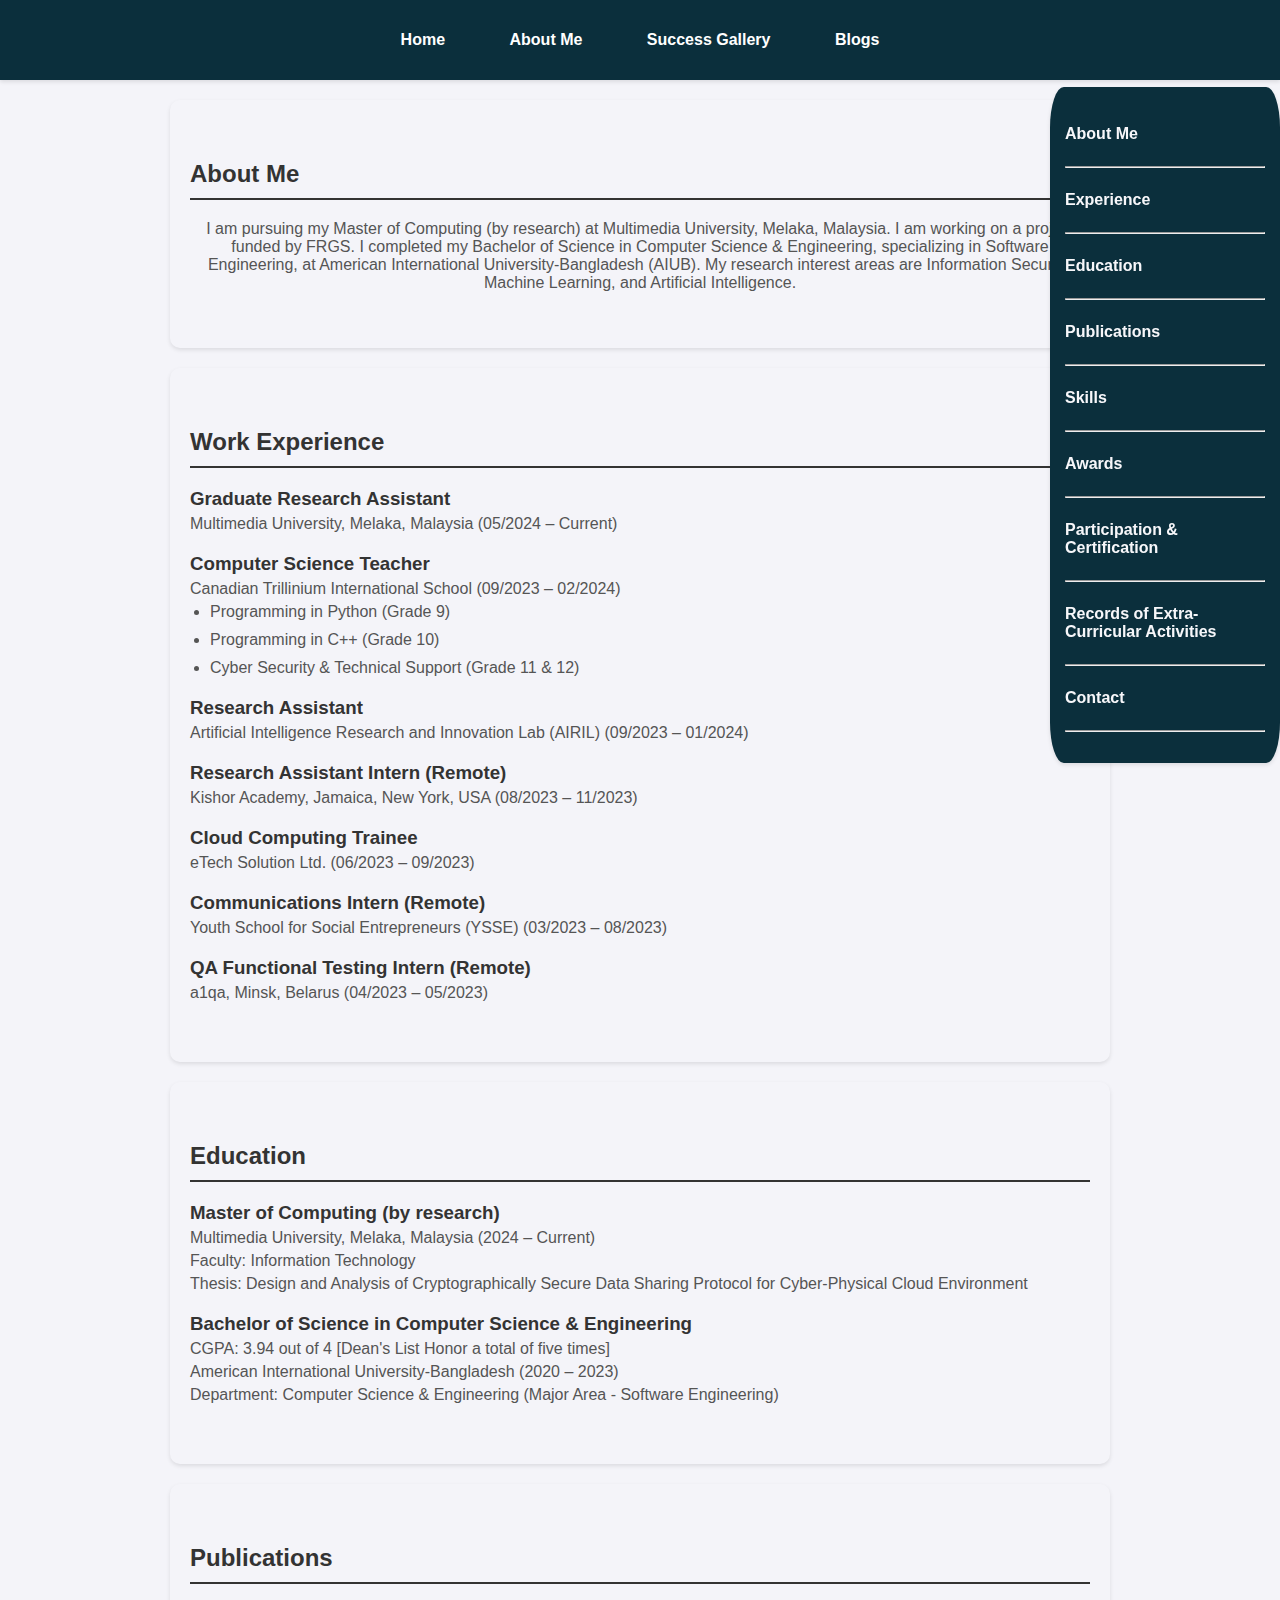
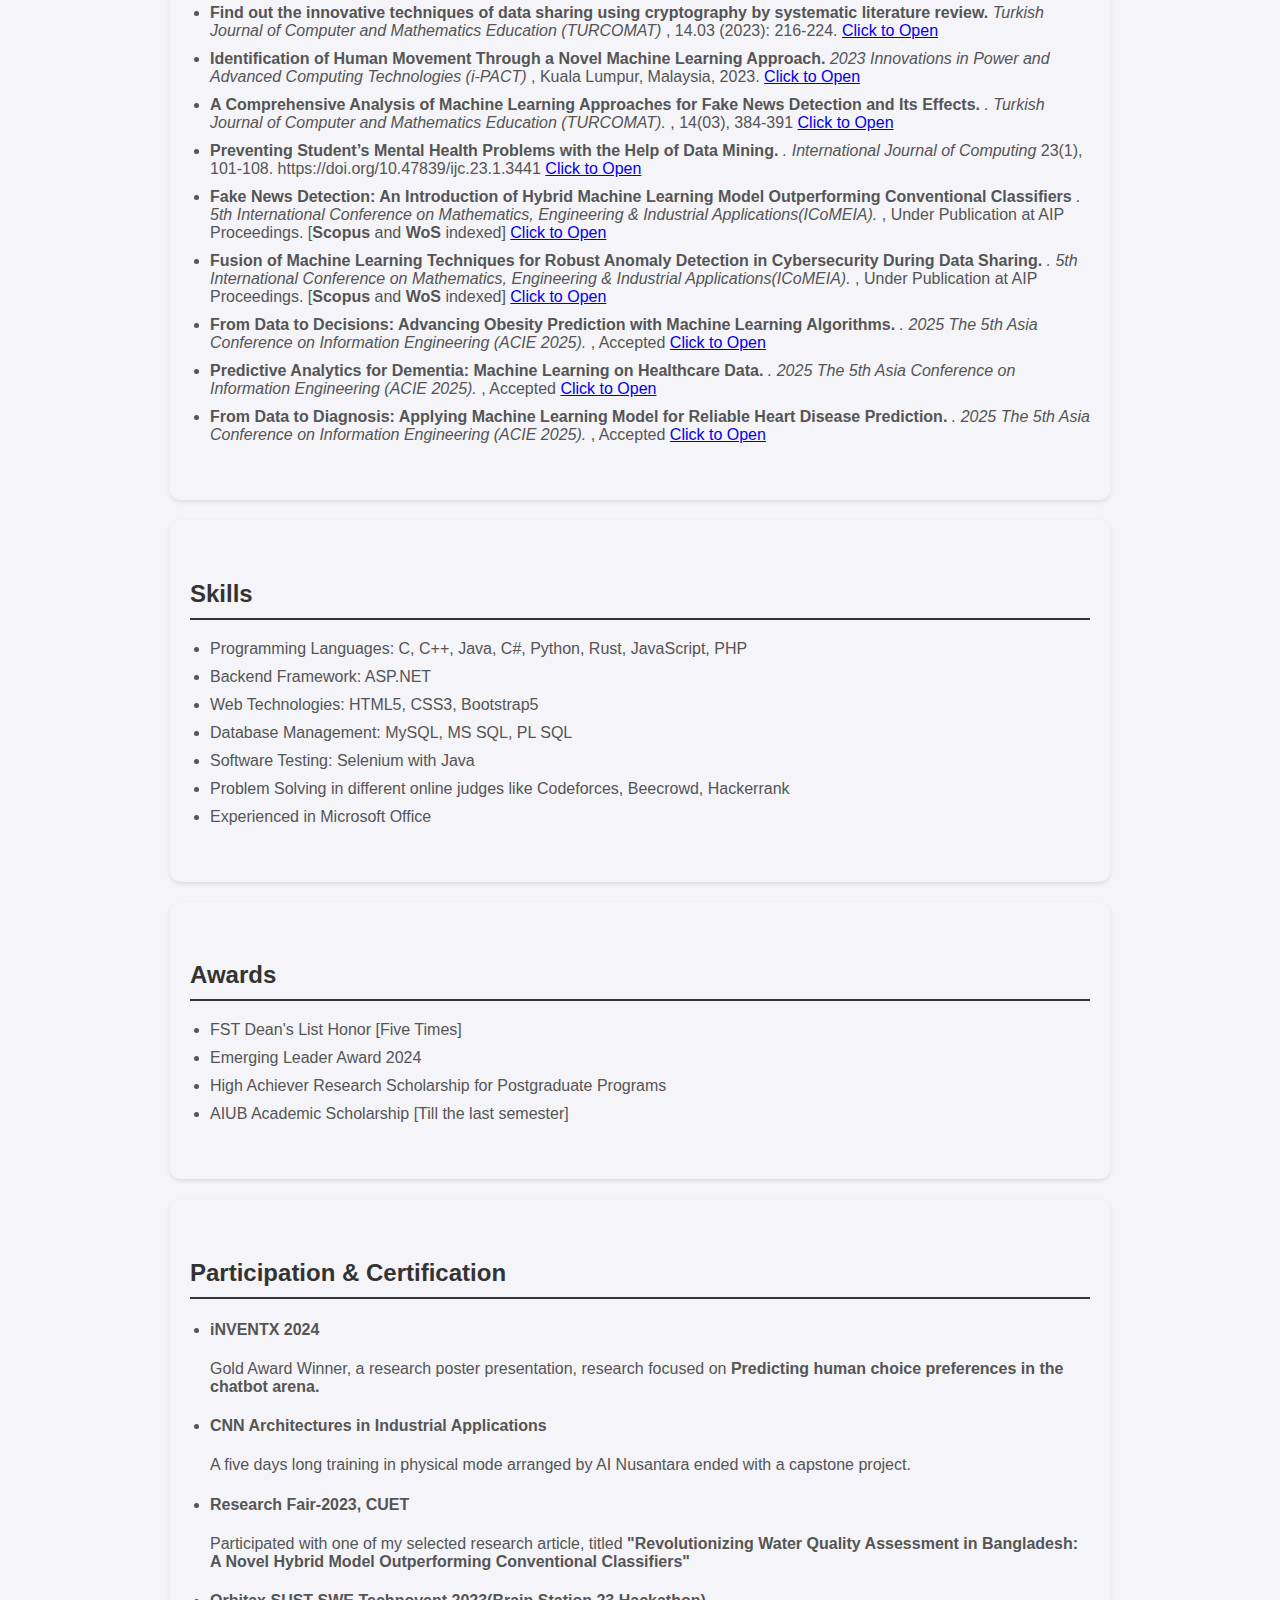
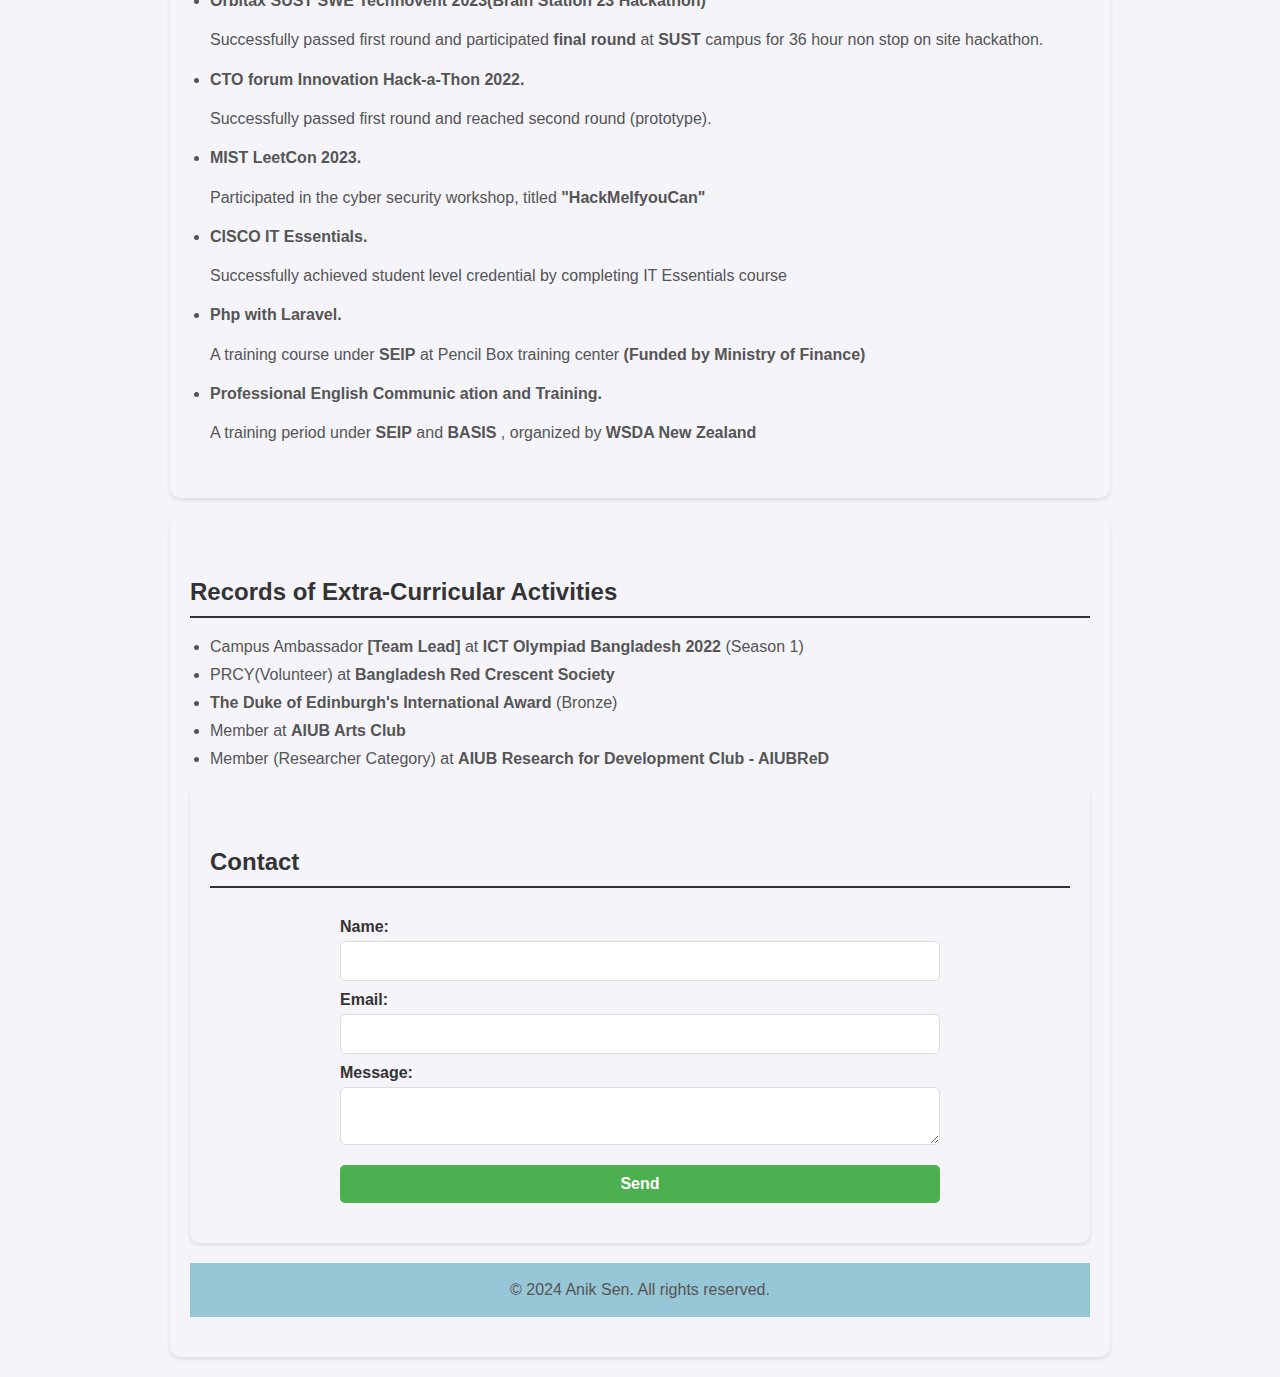
==== commit d6068074: "Updated on 28th Nov, 24" ====
--- a/about_me.html
+++ b/about_me.html
@@ -216,6 +216,19 @@
            Click to Open
           </a>
         </li>
+      </li>
+      <li>
+        <b> From Data to Diagnosis: Applying Machine Learning Model for Reliable Heart Disease Prediction.</b>
+        <em>
+          . 2025 The 5th Asia Conference on Information Engineering (ACIE 2025).
+        </em>
+        , Accepted
+        <a
+          href="https://acie.org/"
+        >
+         Click to Open
+        </a>
+      </li>
       </ul>
     </section>
     <section id="skills">
